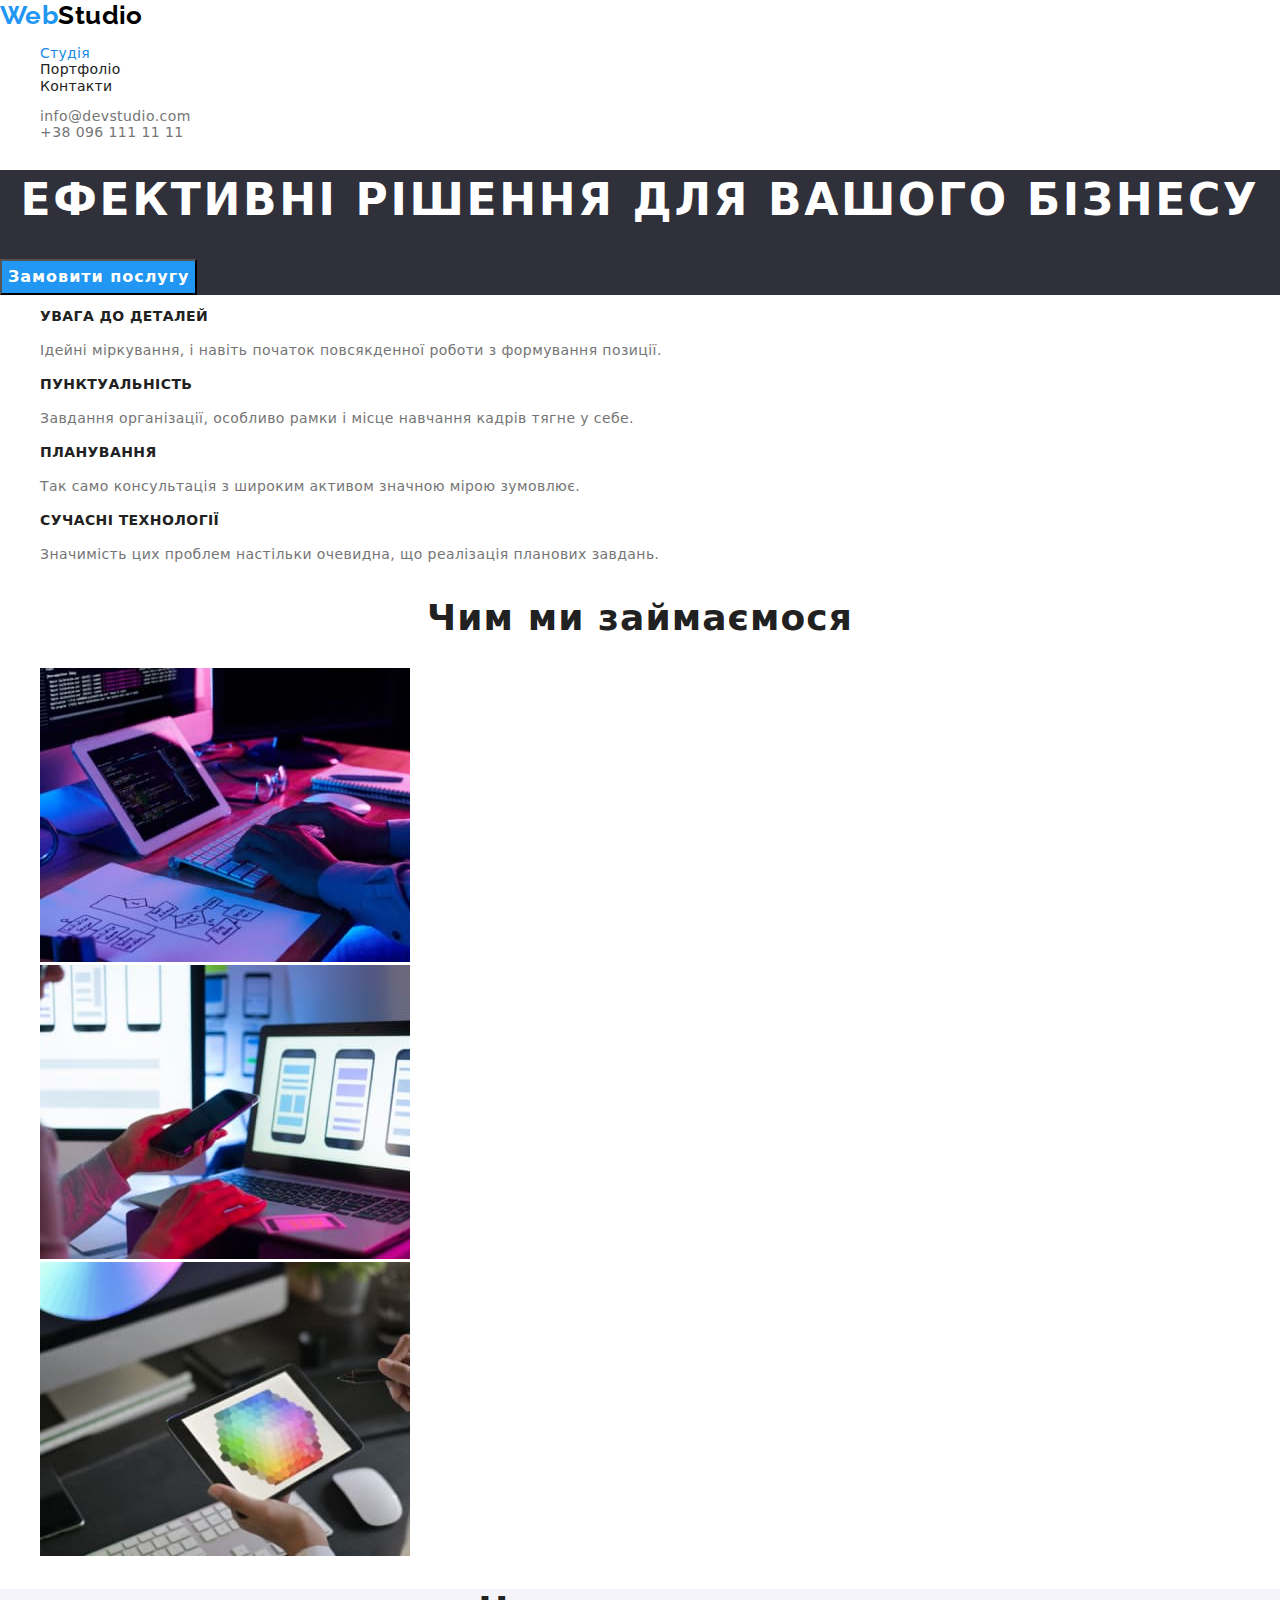
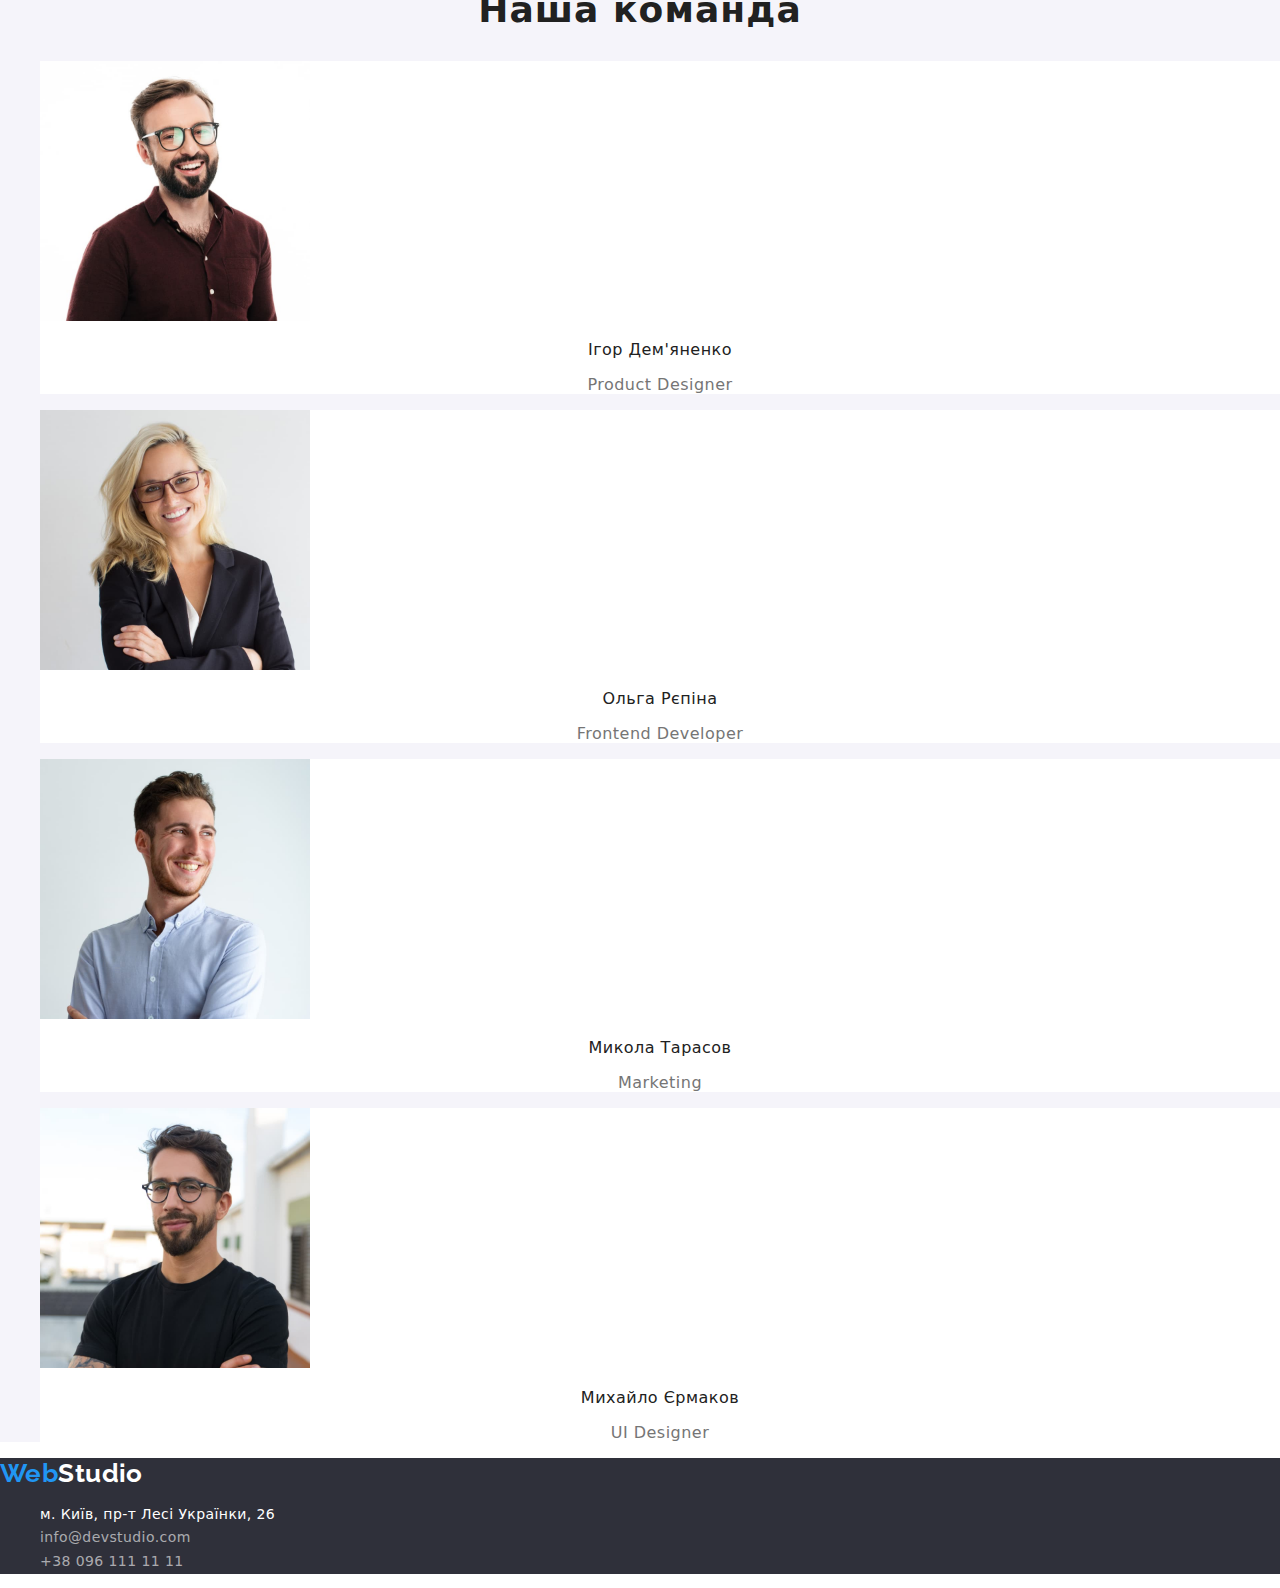
==== index.html @ 7924ca27 "nice try" ====
<!DOCTYPE html>
<html lang="uk">
<head>
    <meta charset="UTF-8">
    <meta http-equiv="X-UA-Compatible" content="IE=edge">
    <meta name="viewport" content="width=device-width, initial-scale=1.0">
    <link rel="preconnect" href="https://fonts.googleapis.com"> 
<link rel="preconnect" href="https://fonts.gstatic.com" crossorigin> 
<link href="https://fonts.googleapis.com/css2?family=Raleway:wght@700&family=Roboto:wght@400;500;700;900&display=swap" rel="stylesheet">
<link rel="stylesheet" href="./styles/styles.css">
<link rel="stylesheet" href="https://cdnjs.cloudflare.com/ajax/libs/modern-normalize/1.1.0/modern-normalize.min.css">
    <title>Студія</title>
</head>
<body>
    <header class="header">
        <a href="#" class="studio"><span class="web">Web</span>Studio</a>
        <nav>
            <ul class="site-nav list">
                <li><a href="./index.html" class="link current">Студія</a></li>
                <li><a href="./portfolio.html" class="link">Портфоліо</a></li>
                <li><a href="" class="link">Контакти</a></li>
              </ul>
        </nav>
    <ul class="contacts">
        <li class="contact"><a class="contact" href="mailto:info@devstudio.com">info@devstudio.com</a></li>
        <li class="contact"><a class="contact" href="tel:+380961111111">+38 096 111 11 11</a></li>
    </ul>
    </header>
    <main>
        <!--MainIdea-->
        <section class="main_section">
            <h1 class="main">Ефективні рішення для вашого бізнесу</h1>
        <button type="button" class="main_button">Замовити послугу</button>
        </section>
        <!--AboutUs-->
        <section>
            <h2 class="visually-hidden">Особливості WebStudio</h2>
            <ul class="peculiarities-block">
            <li><h3 class="list-item-name">УВАГА ДО ДЕТАЛЕЙ</h3><p class="list-item-description">Ідейні міркування, і навіть початок повсякденної роботи з формування позиції.</p>
        </li>
           
            <li><h3 class="list-item-name">ПУНКТУАЛЬНІСТЬ</h3><p class="list-item-description">Завдання організації, особливо рамки і місце навчання кадрів тягне у себе.</p></li>
            
       
            <li><h3 class="list-item-name">ПЛАНУВАННЯ</h3><p class="list-item-description">Так само консультація з широким активом значною мірою зумовлює.</p></li>
            
        
            <li><h3 class="list-item-name">СУЧАСНІ ТЕХНОЛОГІЇ</h3><p class="list-item-description">Значимість цих проблем настільки очевидна, що реалізація планових завдань.</p></li>
           
        </ul>
            
        </section>
        <!--WhatWeDo-->
        <section class="wwd">
            <h2 class="wwd-h2">Чим ми займаємося</h2>
            <ul class="wwd-ul">
                <li class="wwd-li1"><img src="images/box1.jpg" alt="picture1" width="370" height="294"></li>
                <li class="wwd-li2"><img src="images/box2.jpg" alt="picture2" width="370" height="294"></li>
                <li class="wwd-li3"><img src="images/box3.jpg" alt="picture3" width="370" height="294"></li>
            </ul>
        </section>
        <!--OurTeam-->
        <section class="team-color">
        <h2 class="team">Наша команда</h2>
        <ul class="team-list">
            <li class="member1"><img src="images/ihor.jpg" alt="Ighor_Demianenko" width="270" height="260"> <h3 class="name">Ігор Дем'яненко</h3> <p class="job-title">Product Designer</p></li>
            <li class="member2"><img src="images/olya.jpg" alt="Olga_Repina" width="270" height="260"> <h3 class="name">Ольга Рєпіна</h3> <p class="job-title">Frontend Developer</p></li>
            <li class="member3"><img src="images/kolya.jpg" alt="Mykola_Tarasov" width="270" height="260"> <h3 class="name">Микола Тарасов</h3> <p class="job-title">Marketing</p></li>
            <li class="member4"><img src="images/miha.jpg" alt="Mykhailo_Yermakov" width="270" height="260"> <h3 class="name">Михайло Єрмаков</h3> <p class="job-title">UI Designer</p></li>
        </ul>
        </section>
    </main>
    <!--Basement-->
    <footer class="footer">
        <a href="#" class="studio_bot"><span class="web">Web</span>Studio</a>
        <address>
         <ul class="foot-contacts">
            <li class="address"><a class="address" href="https://goo.gl/maps/YetoZ5Styc7Grwgf9" target="_blank" rel="nofolow noopener noreferrer">м. Київ, пр-т Лесі Українки, 26</a></li>
            <li class="contact-f"><a class="contact-f" href="mailto:info@devstudio.com">info@devstudio.com</a></li>
            <li class="contact-f"><a class="contact-f" href="tel:+380961111111">+38 096 111 11 11</a></li> 
         </ul> 
        </address>
 </footer>
</body>
</html>
---- styles/styles.css ----
:root {
--primary-text-color: #212121;
--secondary-text-color: #FFFFFF;
--tetriary-text-color: #000000;
--primary-description-color: #757575;
--secondary-description-color: rgba(255, 255, 255, 0.6);
--primary-change-color: #2196F3;
--button-color: #188CE8;
--main-background-color: #2F303A;
--random-background-color: #F5F4FA;
}






body { font-family: 'Roboto', sans-serif;
    color: var(--primary-text-color);
    background-color: #FFFFFF;
    font-size: 14px;
    letter-spacing: 0.03em;
    
} 
.web {
color: var(--primary-change-color);

}
.studio {
    color: var(--tetriary-text-color);
    font-family: 'Raleway', sans-serif;
    font-size: 26px;
    line-height: 1.19;
    text-decoration: none;
    font-weight: bold;
}
.studio_bot {
    color: var(--secondary-text-color);
    font-family: 'Raleway', sans-serif;
    font-size: 26px;
    line-height: 1.19;
    text-decoration: none;
    font-weight: bold;
}
.main_section {
    background-color: var(--main-background-color);
}
.main {
    color: var(--secondary-text-color);
    font-size: 44px;
    line-height: 1.36;
    letter-spacing: 0.06em;
    font-weight: 900;
    text-transform: uppercase;
    text-align: center;
   


}
.main_button {
    color: var(--secondary-text-color);
    background-color:var(--primary-change-color);
    cursor: pointer;
    font-family: inherit;
    font-size: 16px;
    font-weight: 700;
    line-height: 1.88;
    letter-spacing: 0.06em;
    align-items: center;
    text-align: center;
    
}
.main_button:hover {
    color: var(--secondary-text-color);
    background-color: var(--button-color);
}
.main_button:focus {
    color: var(--secondary-text-color);
    background-color: var(--button-color);
}

.site-nav {
    text-decoration: none;
    list-style-type: none;

}
.contacts {
    list-style-type: none;
}
.link {
    list-style-type: none;
    color: var(--primary-text-color);
    text-decoration: none;
    font-size: 14px;
    font-weight: 500;
    letter-spacing: 0.02em;
    line-height: 1.17;
    

}
.link:hover {
    color: var(--primary-change-color);
}
.link:focus {
    color: var(--primary-change-color);
}
.link:current {
    color: var(--primary-change-color);
}
.contact {
    list-style-type: none;
    text-decoration: none;
    color: var(--primary-description-color);
}
.contact:hover {
    color: var(--primary-change-color);
}

.peculiarities-block {
    text-decoration: none;
    list-style-type: none;
}
.list-item-name {
    
    font-size: 14px;
    font-weight: 700;
    color: var(--primary-text-color);
    letter-spacing: 0.03em;
    line-height: 1.14;
}
.list-item-description {
    font-size: 14px;
    color: var(--primary-description-color);
    line-height: 1.71;
    letter-spacing: 0.03em;

}
.wwd {
    background-color: var(--secondary-text-color);
   
}
.wwd-h2 {
font-weight: 700;
font-size: 36px;
line-height: 1.16;
text-align: center;
letter-spacing: 0.03em;
color: var(--primary-text-color);
}
.wwd-ul {
    text-decoration: none;
    list-style-type: none;

}
.team {
font-weight: 700;
font-size: 36px;
line-height: 1.16;
text-align: center;
letter-spacing: 0.03em;
color: var(--primary-text-color);
}
.team-color {
    background-color: var(--random-background-color);
}
.team-list {
    list-style-type: none;

}
.name {
font-weight: 500;
font-size: 16px;
line-height: 1.19;
text-align: center;
letter-spacing: 0.03em;
color: var(--primary-text-color);
}
.job-title {
font-size: 16px;
line-height: 1.19;
text-align: center;
letter-spacing: 0.03em;
color: var(--primary-description-color);
}
.member1 {
    background-color: var(--secondary-text-color);
}
.member2 {
    background-color: var(--secondary-text-color);
}
.member3 {
    background-color: var(--secondary-text-color);
}
.member4 {
    background-color: var(--secondary-text-color);
}
.footer {
    background-color: var(--main-background-color);
}
.foot-contacts {
    text-decoration: none;
    list-style-type: none;
    font-style: normal;
}
.address {
font-size: 14px;
line-height: 1.71;
letter-spacing: 0.03em;
color: var(--secondary-text-color);
text-decoration: none;
}
.contact-f {
    list-style-type: none;
    text-decoration: none;
    font-weight: 400;
    font-size: 14px;
    line-height: 1.71;
    letter-spacing: 0.03em;
    color: var(--secondary-description-color);
}

/* Portofolio html */

.portfolio-button {
  font-family: 'Roboto';
  color: var(--primary-text-color);
  background-color: var(--random-background-color);
  font-weight: 500;
  font-size: 16px;
  line-height: 1.62;
  cursor: pointer;
  
}
.portfolio-button:hover,
.portfolio-button:focus {
  color: var(--secondary-text-color);
  background-color: var(--primary-change-color);
}
.button_list {
    list-style-type: none;
   
}
.picture_list {
    list-style-type: none;
}
.picture_item {
    background-color: var(--secondary-text-color);
}
.job {
  color:var(--primary-text-color);
  font-weight: 700;
  font-size: 18px;
  line-height: 2;
  letter-spacing: 0.06em;
}
.type {
  color: var(--primary-description-color);
  font-size: 16px;
  line-height: 1.87;
  letter-spacing: 0.03em;
}
.site-nav .link:hover,
.site-nav .link:focus,
.site-nav .link.current {
  color: var(--button-color);
}
.address:hover,
.address:focus {
    color: var(--button-color);
}
.contact-f:hover,
.contact-f:focus {
    color: var(--button-color);
}

.visually-hidden {
    position: absolute;
    width: 1px;
    height: 1px;
    margin: -1px;
    border: 0;
    padding: 0;
    white-space: nowrap;
    clip-path: inset(100%);
    clip: rect(0 0 0 0);
    overflow: hidden;
}
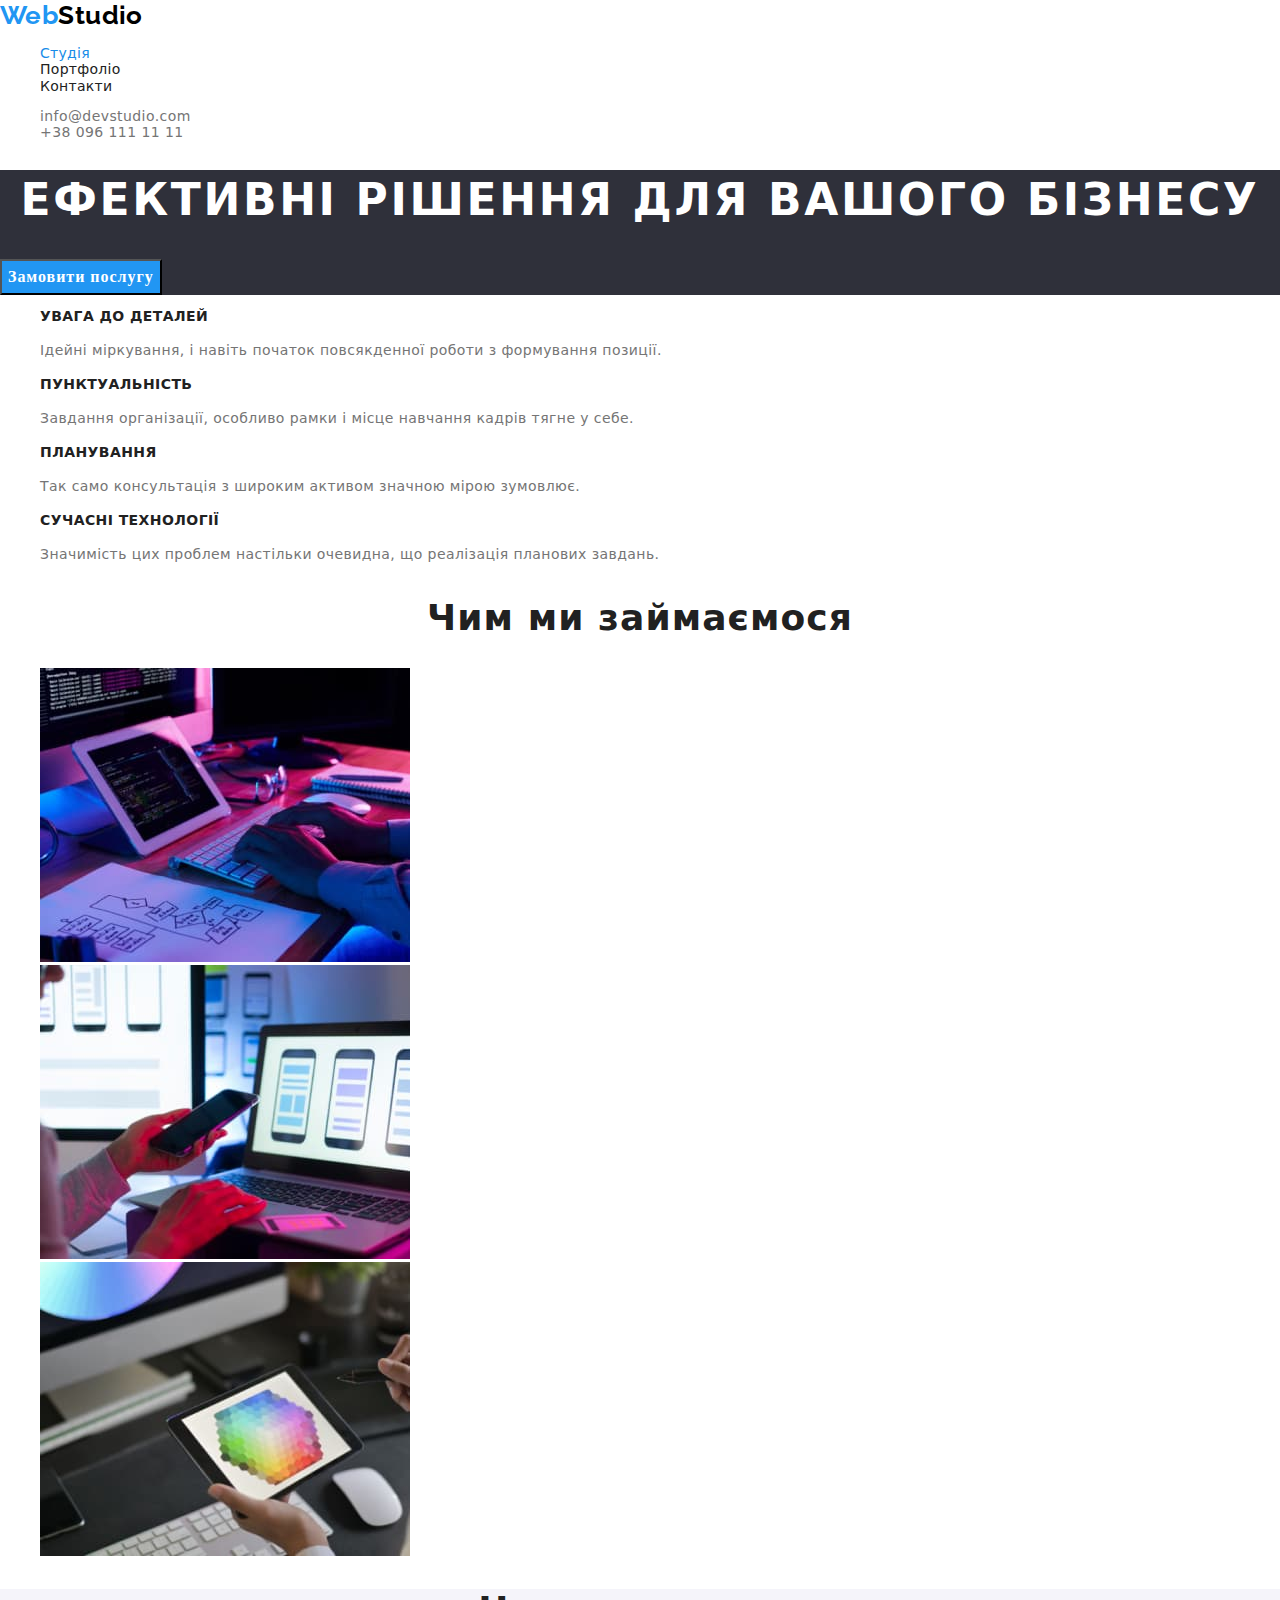
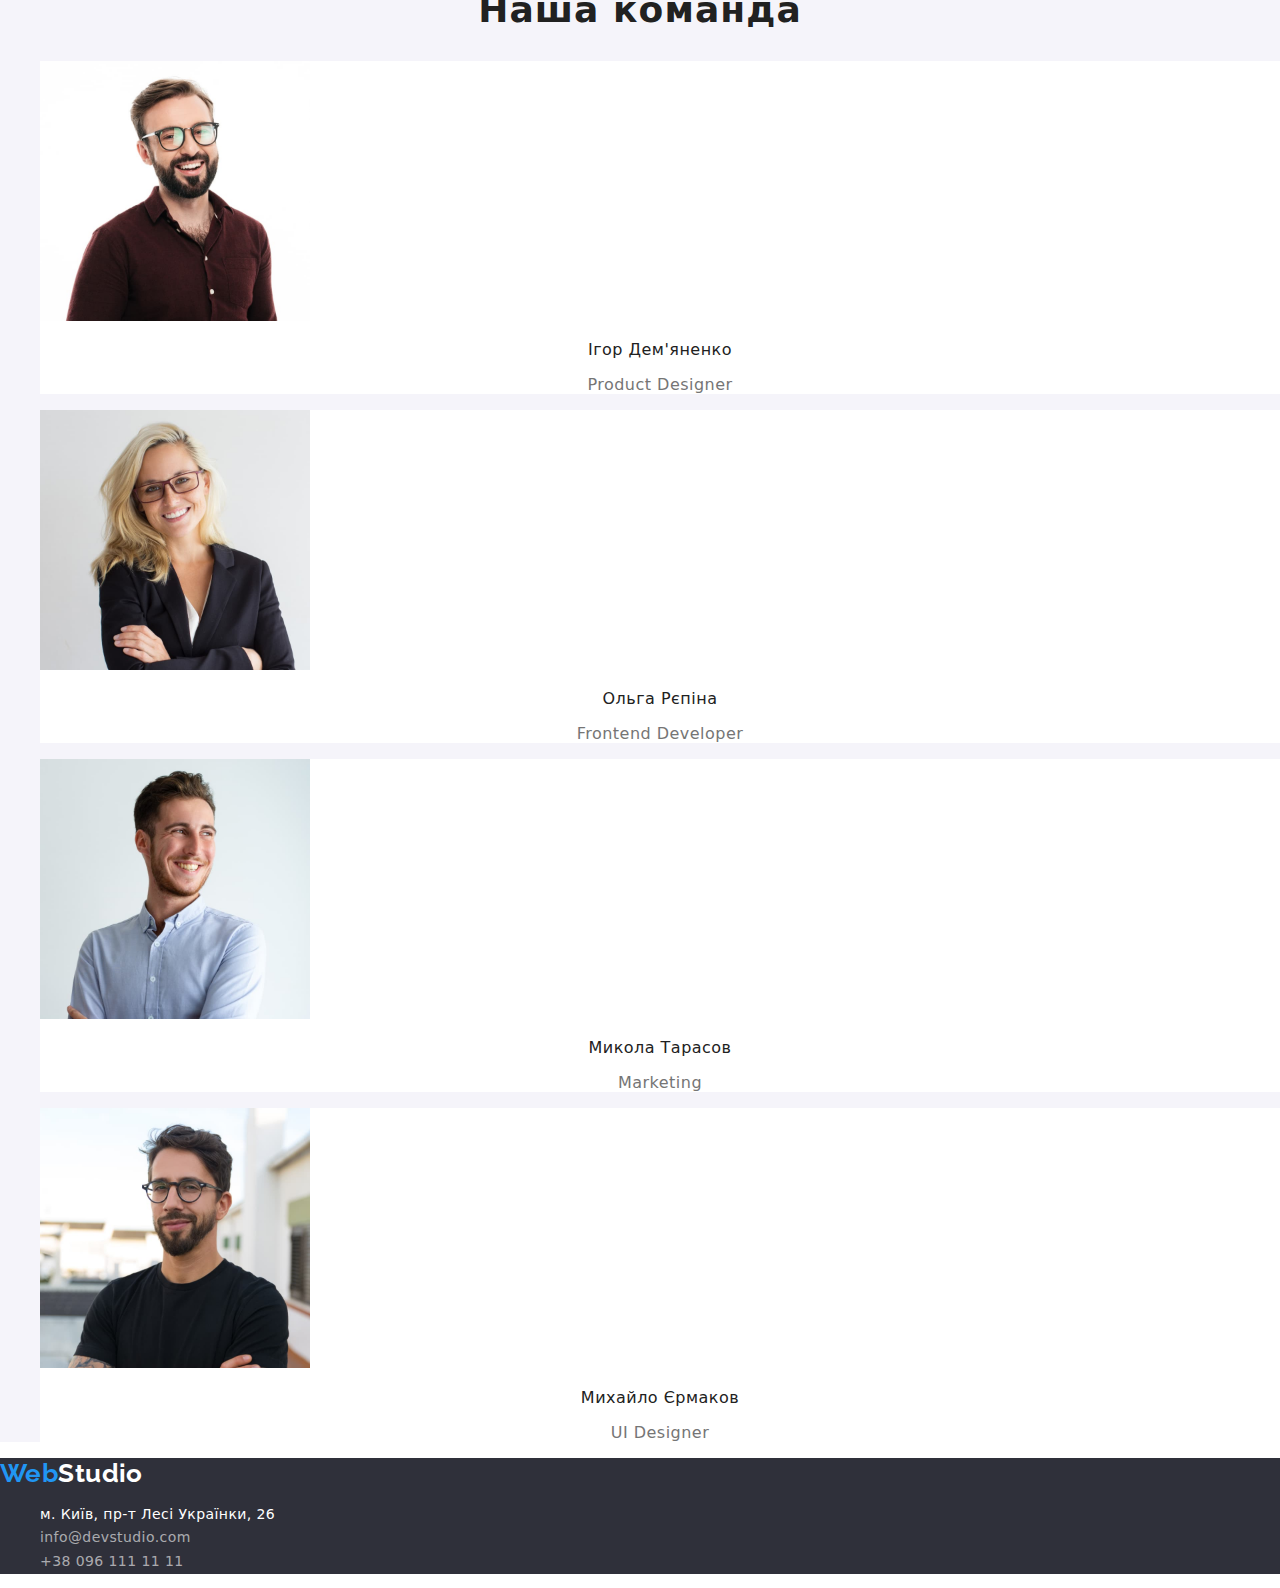
==== commit 9682235d: "fixed" ====
--- a/index.html
+++ b/index.html
@@ -27,7 +27,7 @@
     </ul>
     </header>
     <main>
-        <!--MainIdea-->
+        <!--Main_Idea-->
         <section class="main_section">
             <h1 class="main">Ефективні рішення для вашого бізнесу</h1>
         <button type="button" class="main_button">Замовити послугу</button>
--- a/styles/styles.css
+++ b/styles/styles.css
@@ -61,7 +61,7 @@
     color: var(--secondary-text-color);
     background-color:var(--primary-change-color);
     cursor: pointer;
-    font-family: inherit;
+    font-family: 'inherit';
     font-size: 16px;
     font-weight: 700;
     line-height: 1.88;
@@ -108,7 +108,7 @@
     color: var(--primary-change-color);
 }
 .contact {
-    list-style-type: none;
+    font-weight: 500;
     text-decoration: none;
     color: var(--primary-description-color);
 }
@@ -210,9 +210,7 @@
 text-decoration: none;
 }
 .contact-f {
-    list-style-type: none;
-    text-decoration: none;
-    font-weight: 400;
+    text-decoration: none;
     font-size: 14px;
     line-height: 1.71;
     letter-spacing: 0.03em;
@@ -222,7 +220,7 @@
 /* Portofolio html */
 
 .portfolio-button {
-  font-family: 'Roboto';
+  font-family: 'inherit';
   color: var(--primary-text-color);
   background-color: var(--random-background-color);
   font-weight: 500;
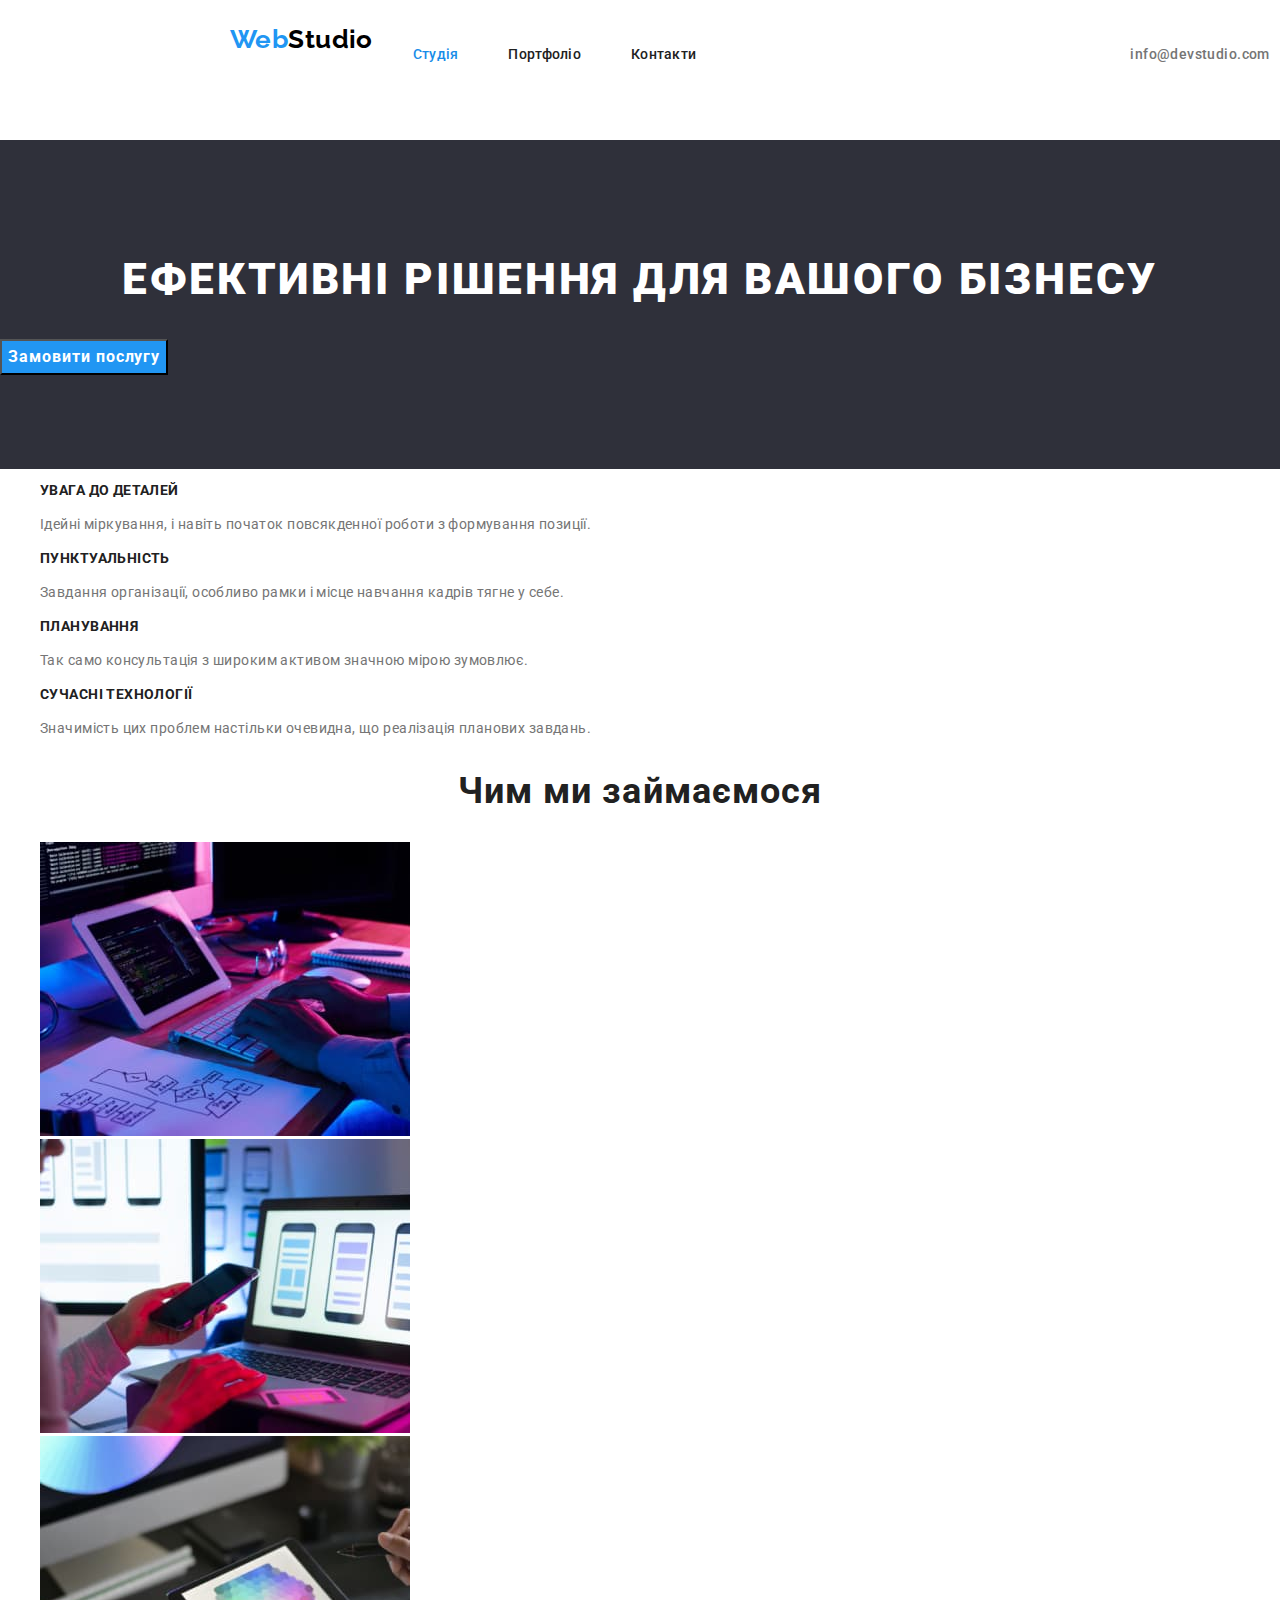
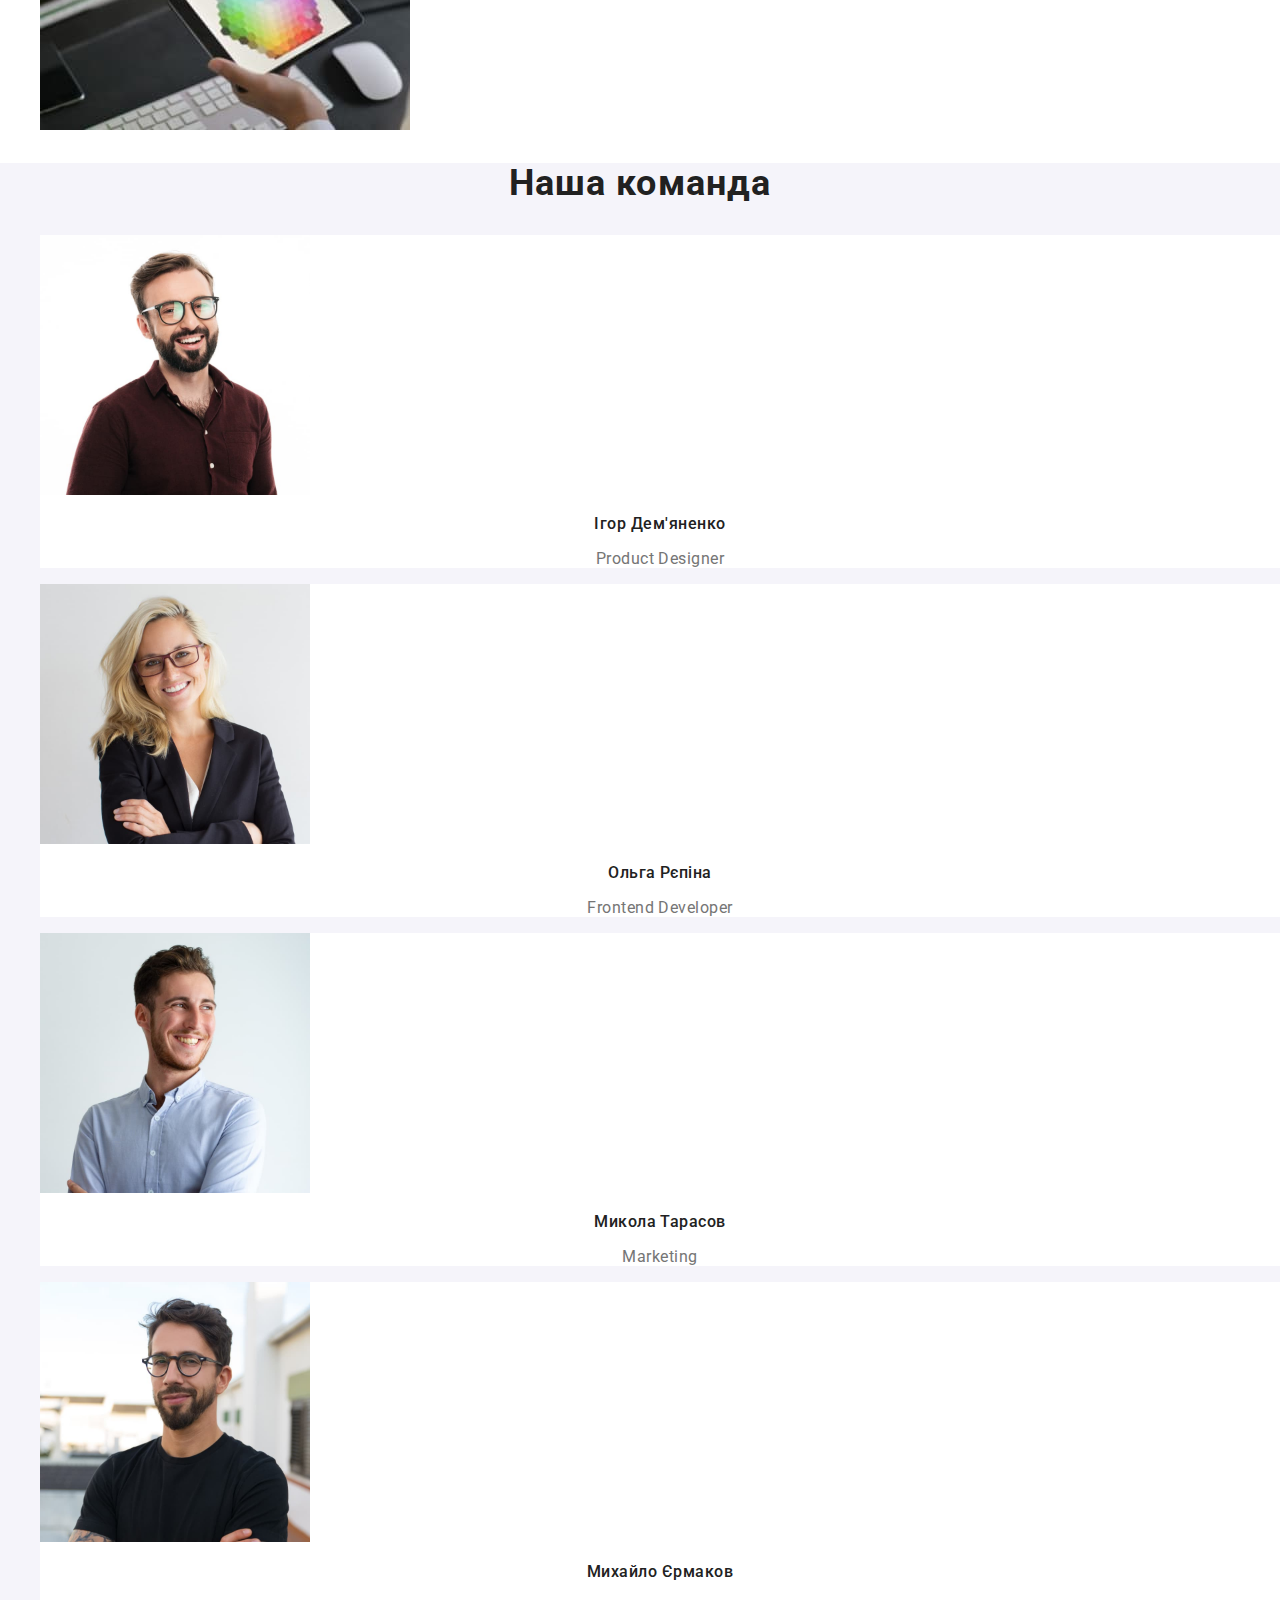
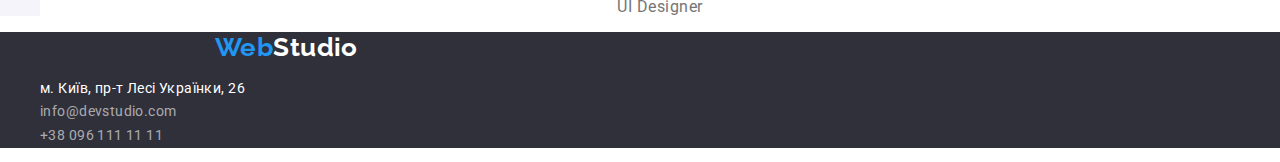
==== commit d3ffa4cd: "Done" ====
--- a/index.html
+++ b/index.html
@@ -6,15 +6,16 @@
     <meta name="viewport" content="width=device-width, initial-scale=1.0">
     <link rel="preconnect" href="https://fonts.googleapis.com"> 
 <link rel="preconnect" href="https://fonts.gstatic.com" crossorigin> 
+<link rel="stylesheet" href="https://cdnjs.cloudflare.com/ajax/libs/modern-normalize/1.1.0/modern-normalize.min.css">
 <link href="https://fonts.googleapis.com/css2?family=Raleway:wght@700&family=Roboto:wght@400;500;700;900&display=swap" rel="stylesheet">
 <link rel="stylesheet" href="./styles/styles.css">
-<link rel="stylesheet" href="https://cdnjs.cloudflare.com/ajax/libs/modern-normalize/1.1.0/modern-normalize.min.css">
     <title>Студія</title>
 </head>
 <body>
+<div class="div_header">
     <header class="header">
         <a href="#" class="studio"><span class="web">Web</span>Studio</a>
-        <nav>
+        <nav class="nav_header">
             <ul class="site-nav list">
                 <li><a href="./index.html" class="link current">Студія</a></li>
                 <li><a href="./portfolio.html" class="link">Портфоліо</a></li>
@@ -26,6 +27,7 @@
         <li class="contact"><a class="contact" href="tel:+380961111111">+38 096 111 11 11</a></li>
     </ul>
     </header>
+</div>
     <main>
         <!--Main_Idea-->
         <section class="main_section">
--- a/styles/styles.css
+++ b/styles/styles.css
@@ -13,7 +13,20 @@
 
 
 
-
+.header {
+    display: flex;
+}
+
+.div_header {
+    width: 1200px;
+    padding-left: 15px;
+    padding-right: 15px;
+    display: flex;
+}
+
+.nav_header {
+    display: flex;
+}
 
 body { font-family: 'Roboto', sans-serif;
     color: var(--primary-text-color);
@@ -22,8 +35,12 @@
     letter-spacing: 0.03em;
     
 } 
+
 .web {
 color: var(--primary-change-color);
+    margin-top: 24px;
+    margin-bottom: 25px;
+    margin-left: 215px;
 
 }
 .studio {
@@ -33,6 +50,8 @@
     line-height: 1.19;
     text-decoration: none;
     font-weight: bold;
+    margin-top: 24px;
+    margin-bottom: 25px;
 }
 .studio_bot {
     color: var(--secondary-text-color);
@@ -44,6 +63,9 @@
 }
 .main_section {
     background-color: var(--main-background-color);
+    display: block;
+    padding-top: 80px;
+    padding-bottom: 94px;
 }
 .main {
     color: var(--secondary-text-color);
@@ -61,7 +83,7 @@
     color: var(--secondary-text-color);
     background-color:var(--primary-change-color);
     cursor: pointer;
-    font-family: 'inherit';
+    font-family: inherit;
     font-size: 16px;
     font-weight: 700;
     line-height: 1.88;
@@ -71,21 +93,33 @@
     
 }
 .main_button:hover {
-    color: var(--secondary-text-color);
+
     background-color: var(--button-color);
 }
 .main_button:focus {
-    color: var(--secondary-text-color);
+
     background-color: var(--button-color);
 }
 
+.contact:hover {
+    color: var(--primary-change-color);
+}
+.contact:focus {
+    color: var(--primary-change-color);
+}
 .site-nav {
     text-decoration: none;
     list-style-type: none;
+    display: flex;
 
 }
 .contacts {
     list-style-type: none;
+    display: flex;
+    margin-left: 344px;
+    
+    
+    
 }
 .link {
     list-style-type: none;
@@ -95,7 +129,11 @@
     font-weight: 500;
     letter-spacing: 0.02em;
     line-height: 1.17;
-    
+    padding-top: 32px;
+    padding-bottom: 32px;
+    margin-right: 50px;
+    display: block;
+
 
 }
 .link:hover {
@@ -111,6 +149,10 @@
     font-weight: 500;
     text-decoration: none;
     color: var(--primary-description-color);
+    padding-top: 32px;
+    padding-bottom: 32px;
+    padding-right: 50px;
+    
 }
 .contact:hover {
     color: var(--primary-change-color);
@@ -220,7 +262,7 @@
 /* Portofolio html */
 
 .portfolio-button {
-  font-family: 'inherit';
+  font-family: inherit;
   color: var(--primary-text-color);
   background-color: var(--random-background-color);
   font-weight: 500;
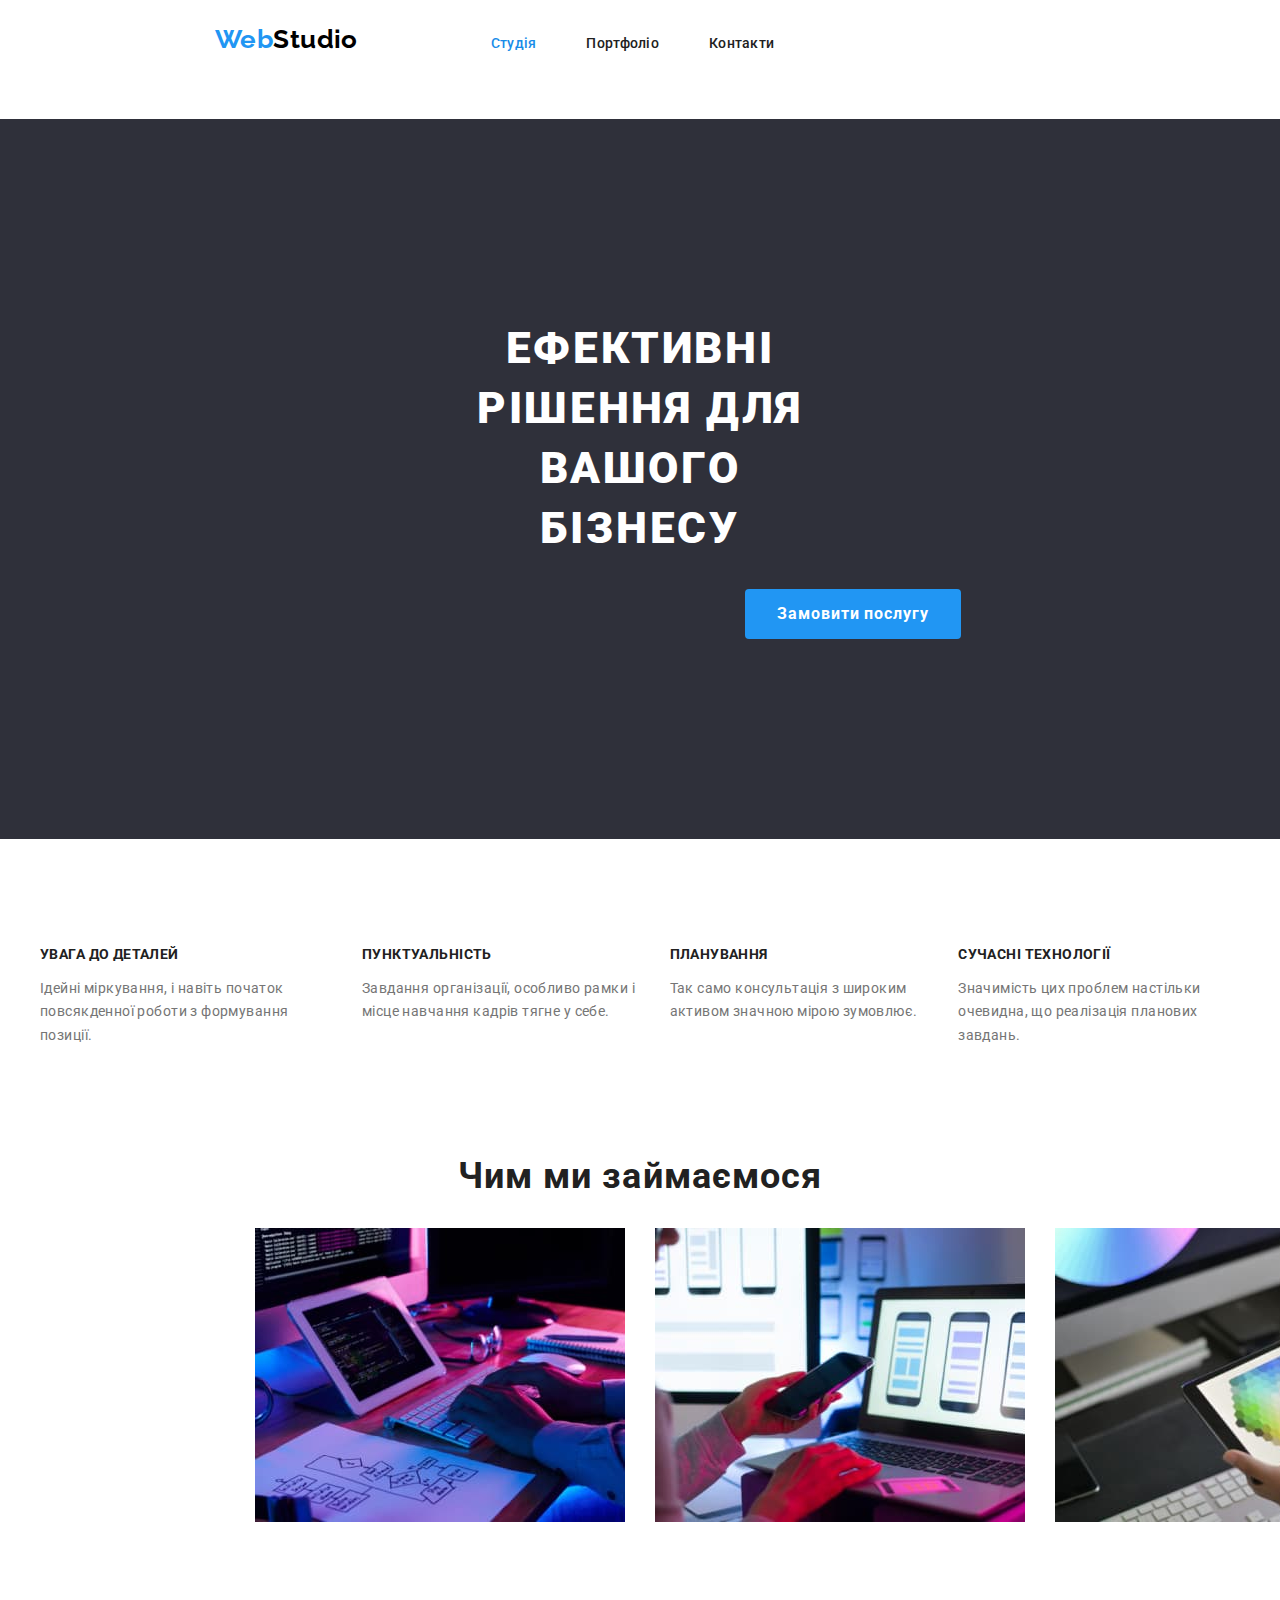
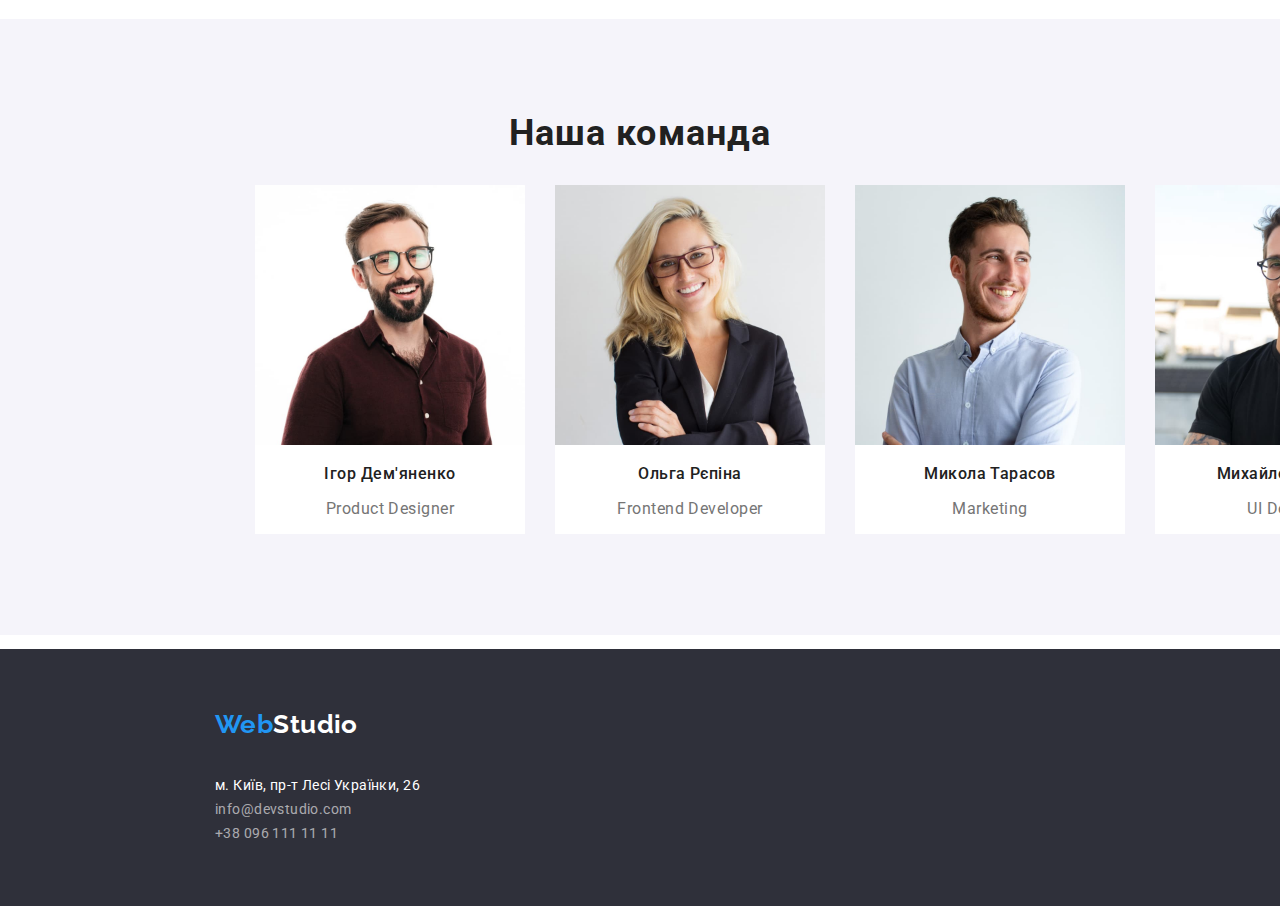
==== commit 80ec72e1: "hw3" ====
--- a/index.html
+++ b/index.html
@@ -32,22 +32,22 @@
         <!--Main_Idea-->
         <section class="main_section">
             <h1 class="main">Ефективні рішення для вашого бізнесу</h1>
-        <button type="button" class="main_button">Замовити послугу</button>
+        <button style="width:216px;height:50px" type="button" class="main_button">Замовити послугу</button>
         </section>
         <!--AboutUs-->
         <section>
             <h2 class="visually-hidden">Особливості WebStudio</h2>
             <ul class="peculiarities-block">
-            <li><h3 class="list-item-name">УВАГА ДО ДЕТАЛЕЙ</h3><p class="list-item-description">Ідейні міркування, і навіть початок повсякденної роботи з формування позиції.</p>
+            <li class="list_item_main"><h3 class="list-item-name">УВАГА ДО ДЕТАЛЕЙ</h3><p class="list-item-description">Ідейні міркування, і навіть початок повсякденної роботи з формування позиції.</p>
         </li>
            
-            <li><h3 class="list-item-name">ПУНКТУАЛЬНІСТЬ</h3><p class="list-item-description">Завдання організації, особливо рамки і місце навчання кадрів тягне у себе.</p></li>
+            <li class="list_item_main"><h3 class="list-item-name">ПУНКТУАЛЬНІСТЬ</h3><p class="list-item-description">Завдання організації, особливо рамки і місце навчання кадрів тягне у себе.</p></li>
             
        
-            <li><h3 class="list-item-name">ПЛАНУВАННЯ</h3><p class="list-item-description">Так само консультація з широким активом значною мірою зумовлює.</p></li>
+            <li class="list_item_main"><h3 class="list-item-name">ПЛАНУВАННЯ</h3><p class="list-item-description">Так само консультація з широким активом значною мірою зумовлює.</p></li>
             
         
-            <li><h3 class="list-item-name">СУЧАСНІ ТЕХНОЛОГІЇ</h3><p class="list-item-description">Значимість цих проблем настільки очевидна, що реалізація планових завдань.</p></li>
+            <li class="list_item_main"><h3 class="list-item-name">СУЧАСНІ ТЕХНОЛОГІЇ</h3><p class="list-item-description">Значимість цих проблем настільки очевидна, що реалізація планових завдань.</p></li>
            
         </ul>
             
--- a/styles/styles.css
+++ b/styles/styles.css
@@ -15,12 +15,11 @@
 
 .header {
     display: flex;
+    
 }
 
 .div_header {
-    width: 1200px;
-    padding-left: 15px;
-    padding-right: 15px;
+
     display: flex;
 }
 
@@ -51,7 +50,8 @@
     text-decoration: none;
     font-weight: bold;
     margin-top: 24px;
-    margin-bottom: 25px;
+    margin-bottom: 0px;
+    margin-right: 93px;
 }
 .studio_bot {
     color: var(--secondary-text-color);
@@ -64,8 +64,8 @@
 .main_section {
     background-color: var(--main-background-color);
     display: block;
-    padding-top: 80px;
-    padding-bottom: 94px;
+    margin-top: 0px;
+   
 }
 .main {
     color: var(--secondary-text-color);
@@ -75,8 +75,8 @@
     font-weight: 900;
     text-transform: uppercase;
     text-align: center;
-   
-
+    padding: 200px 452px 30px 452px;
+    margin: 0px;
 
 }
 .main_button {
@@ -90,6 +90,10 @@
     letter-spacing: 0.06em;
     align-items: center;
     text-align: center;
+    margin-left: 745px;
+    border-color: transparent;
+    border-radius: 4px;
+    margin-bottom: 200px;
     
 }
 .main_button:hover {
@@ -115,8 +119,13 @@
 }
 .contacts {
     list-style-type: none;
-    display: flex;
-    margin-left: 344px;
+ display: flex;
+ margin-left: 344px;
+ margin-right: 215px;
+ padding-top: 21px;
+ padding-bottom: 22px;
+ 
+    
     
     
     
@@ -129,8 +138,8 @@
     font-weight: 500;
     letter-spacing: 0.02em;
     line-height: 1.17;
-    padding-top: 32px;
-    padding-bottom: 32px;
+    padding-top: 21px;
+    padding-bottom: 22px;
     margin-right: 50px;
     display: block;
 
@@ -149,9 +158,8 @@
     font-weight: 500;
     text-decoration: none;
     color: var(--primary-description-color);
-    padding-top: 32px;
-    padding-bottom: 32px;
-    padding-right: 50px;
+    margin-left: 50px;
+    
     
 }
 .contact:hover {
@@ -161,6 +169,12 @@
 .peculiarities-block {
     text-decoration: none;
     list-style-type: none;
+    display: flex;
+    margin-top: 94px;
+}
+
+.list_item_main {
+    margin-right: 30px;
 }
 .list-item-name {
     
@@ -169,6 +183,7 @@
     color: var(--primary-text-color);
     letter-spacing: 0.03em;
     line-height: 1.14;
+    
 }
 .list-item-description {
     font-size: 14px;
@@ -179,7 +194,9 @@
 }
 .wwd {
     background-color: var(--secondary-text-color);
-   
+    margin-top: 94px;
+    
+
 }
 .wwd-h2 {
 font-weight: 700;
@@ -192,7 +209,15 @@
 .wwd-ul {
     text-decoration: none;
     list-style-type: none;
-
+    display: flex;
+    margin-left: 215px;
+
+}
+.wwd-li1 {
+    margin-right: 30px;
+}
+.wwd-li2 {
+    margin-right: 30px;
 }
 .team {
 font-weight: 700;
@@ -201,13 +226,30 @@
 text-align: center;
 letter-spacing: 0.03em;
 color: var(--primary-text-color);
+padding-top: 94px;
 }
 .team-color {
     background-color: var(--random-background-color);
+    margin-top: 94px;
 }
 .team-list {
     list-style-type: none;
-
+display: flex;
+padding-bottom: 101px;
+}
+
+.member1 {
+    margin-left: 215px;
+    margin-right: 30px;
+    border-bottom: var(--main-background-color);
+}
+.member2 {
+    
+    margin-right: 30px;
+}
+.member3 {
+    
+    margin-right: 30px;
 }
 .name {
 font-weight: 500;
@@ -238,11 +280,13 @@
 }
 .footer {
     background-color: var(--main-background-color);
+    padding-top: 60px;
 }
 .foot-contacts {
     text-decoration: none;
     list-style-type: none;
     font-style: normal;
+    padding: 20px 0px 60px 215px;
 }
 .address {
 font-size: 14px;
@@ -269,6 +313,8 @@
   font-size: 16px;
   line-height: 1.62;
   cursor: pointer;
+  border-color: transparent;
+  border-radius: 4px;
   
 }
 .portfolio-button:hover,
@@ -278,6 +324,7 @@
 }
 .button_list {
     list-style-type: none;
+    display: flex;
    
 }
 .picture_list {
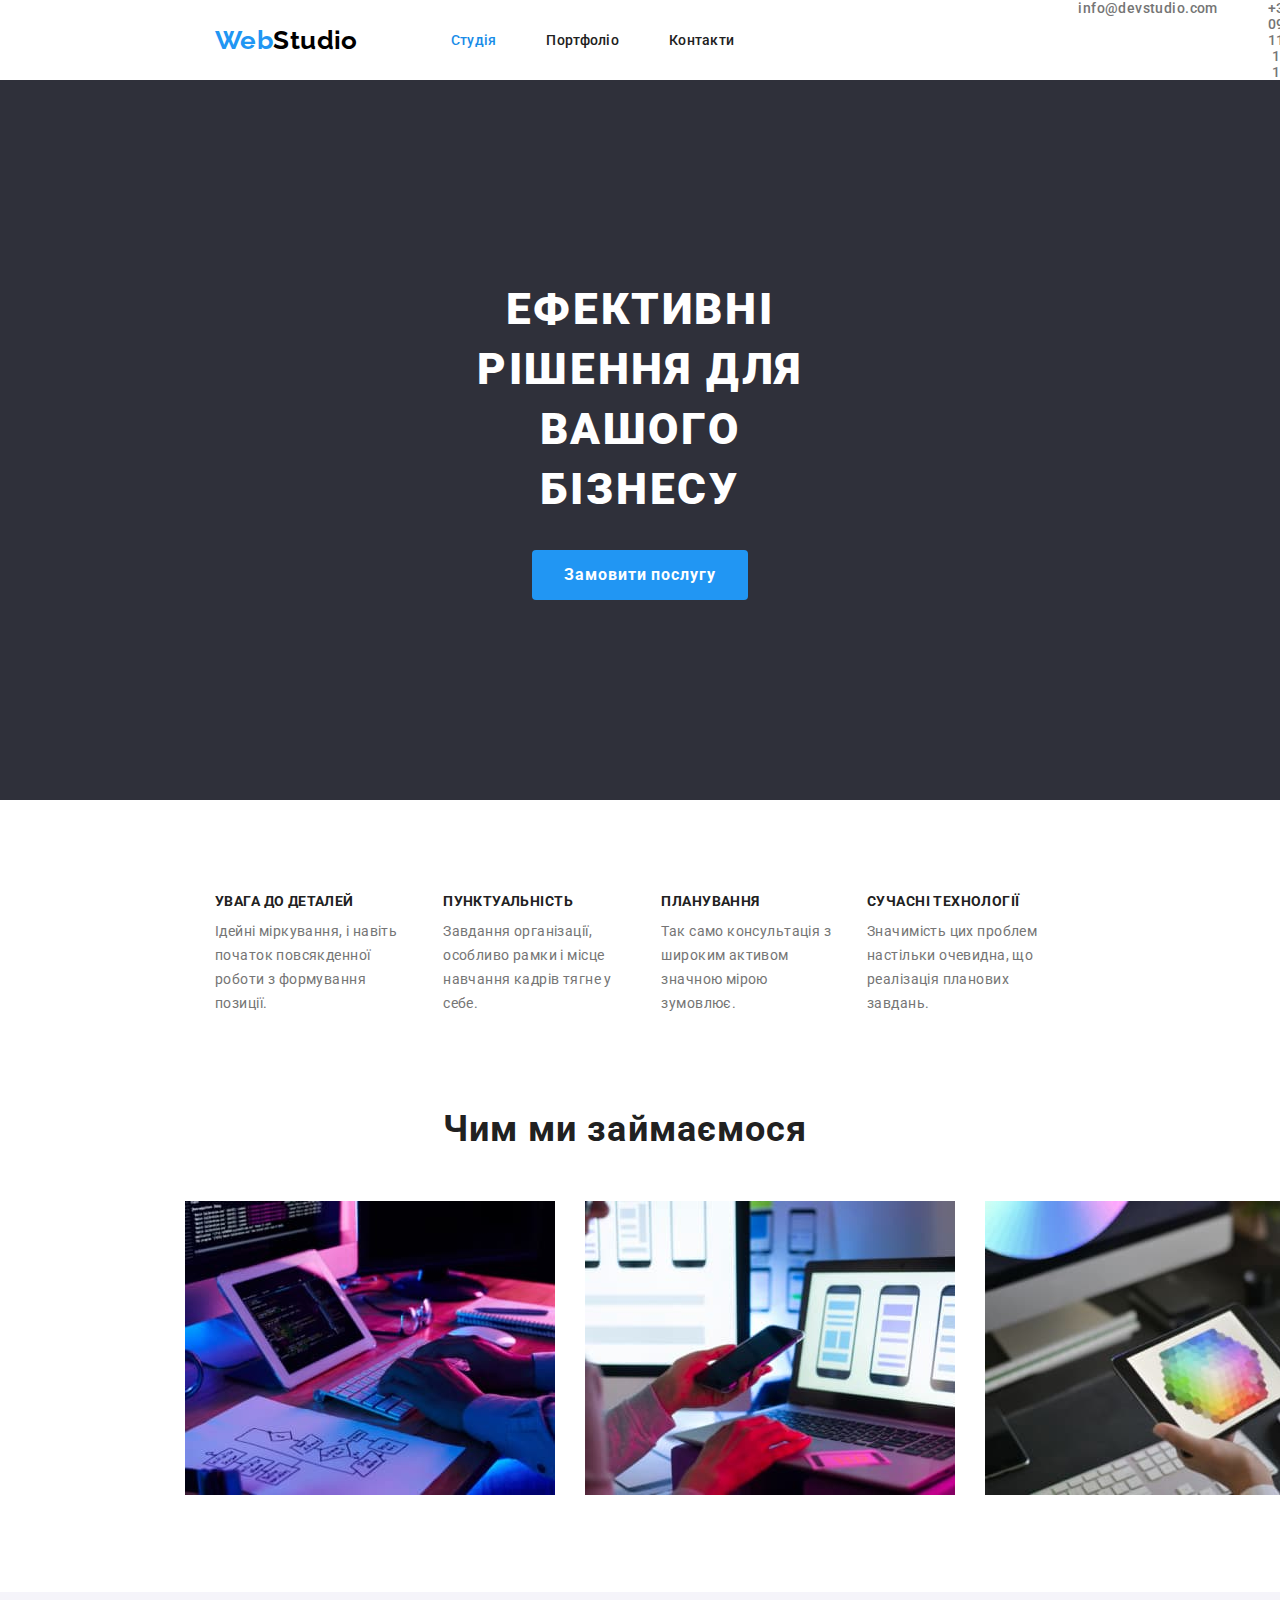
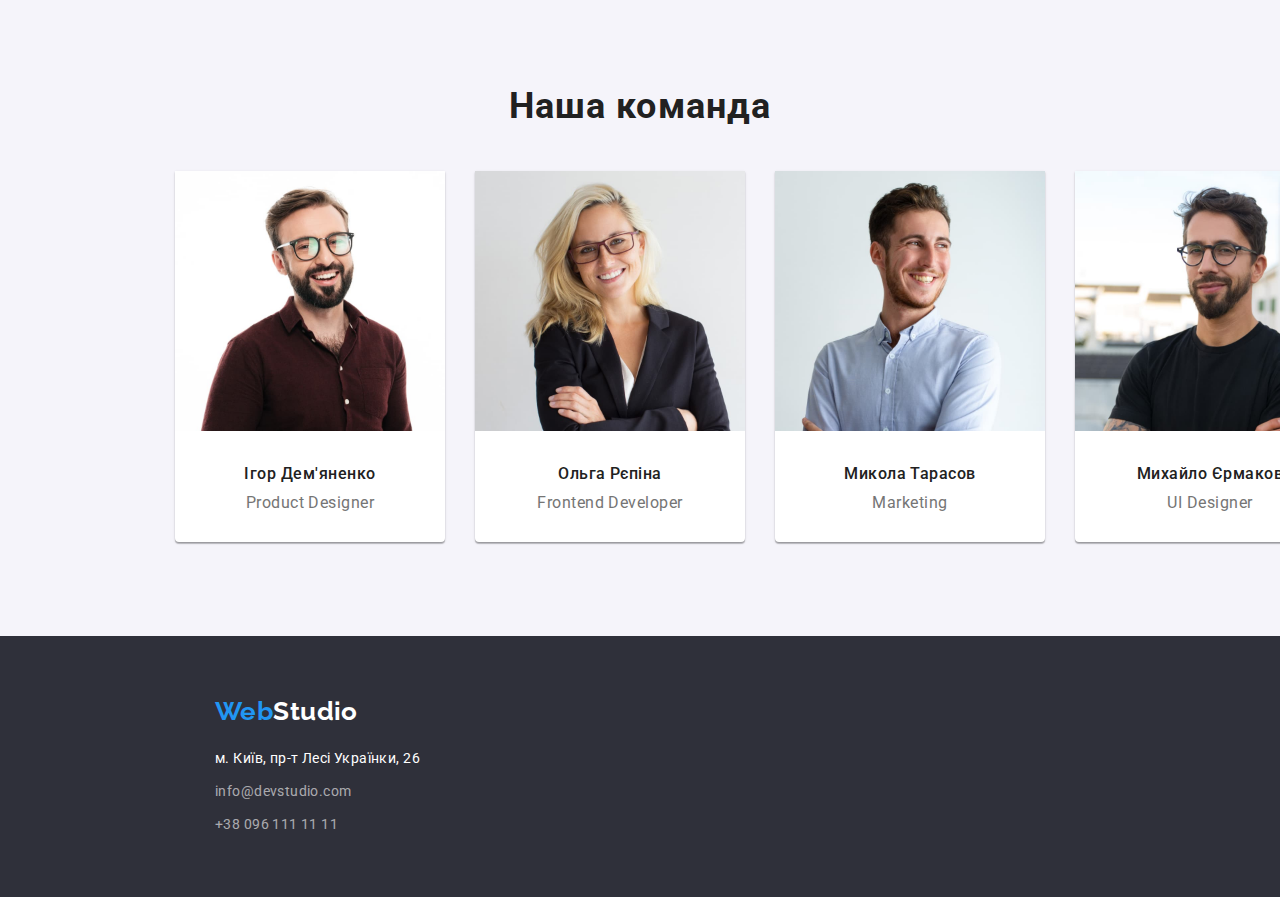
==== commit b7bfaf6f: "comeback" ====
--- a/index.html
+++ b/index.html
@@ -12,28 +12,31 @@
     <title>Студія</title>
 </head>
 <body>
-<div class="div_header">
-    <header class="header">
+    
+        <header class="header">
         <a href="#" class="studio"><span class="web">Web</span>Studio</a>
         <nav class="nav_header">
-            <ul class="site-nav list">
-                <li><a href="./index.html" class="link current">Студія</a></li>
-                <li><a href="./portfolio.html" class="link">Портфоліо</a></li>
-                <li><a href="" class="link">Контакти</a></li>
+            <ul class="site-nav">
+                <li class="nav_item"><a href="./index.html" class="link current">Студія</a></li>
+                <li class="nav_item"><a href="./portfolio.html" class="link">Портфоліо</a></li>
+                <li class="nav_item"><a href="" class="link">Контакти</a></li>
               </ul>
         </nav>
+        <div class="div_contacts">
     <ul class="contacts">
-        <li class="contact"><a class="contact" href="mailto:info@devstudio.com">info@devstudio.com</a></li>
-        <li class="contact"><a class="contact" href="tel:+380961111111">+38 096 111 11 11</a></li>
+        <li class="contact"><a class="contact_link" href="mailto:info@devstudio.com">info@devstudio.com</a></li>
+        <li class="contact"><a class="contact_link" href="tel:+380961111111">+38 096 111 11 11</a></li>
     </ul>
+    </div>
     </header>
-</div>
+    </div>
     <main>
         <!--Main_Idea-->
-        <section class="main_section">
+            <section class="main_section">
             <h1 class="main">Ефективні рішення для вашого бізнесу</h1>
         <button style="width:216px;height:50px" type="button" class="main_button">Замовити послугу</button>
         </section>
+
         <!--AboutUs-->
         <section>
             <h2 class="visually-hidden">Особливості WebStudio</h2>
@@ -49,28 +52,28 @@
         
             <li class="list_item_main"><h3 class="list-item-name">СУЧАСНІ ТЕХНОЛОГІЇ</h3><p class="list-item-description">Значимість цих проблем настільки очевидна, що реалізація планових завдань.</p></li>
            
-        </ul>
-            
+        </ul>  
         </section>
         <!--WhatWeDo-->
-        <section class="wwd">
+            <section class="wwd">
             <h2 class="wwd-h2">Чим ми займаємося</h2>
             <ul class="wwd-ul">
-                <li class="wwd-li1"><img src="images/box1.jpg" alt="picture1" width="370" height="294"></li>
-                <li class="wwd-li2"><img src="images/box2.jpg" alt="picture2" width="370" height="294"></li>
-                <li class="wwd-li3"><img src="images/box3.jpg" alt="picture3" width="370" height="294"></li>
+                <li class="wwd-li"><img src="images/box1.jpg" alt="picture1" width="370" height="294"></li>
+                <li class="wwd-li"><img src="images/box2.jpg" alt="picture2" width="370" height="294"></li>
+                <li class="wwd-li"><img src="images/box3.jpg" alt="picture3" width="370" height="294"></li>
             </ul>
-        </section>
+       </section>
+     </div>
         <!--OurTeam-->
-        <section class="team-color">
-        <h2 class="team">Наша команда</h2>
+            <section class="team-section">
+            <h2 class="team">Наша команда</h2>
         <ul class="team-list">
             <li class="member1"><img src="images/ihor.jpg" alt="Ighor_Demianenko" width="270" height="260"> <h3 class="name">Ігор Дем'яненко</h3> <p class="job-title">Product Designer</p></li>
             <li class="member2"><img src="images/olya.jpg" alt="Olga_Repina" width="270" height="260"> <h3 class="name">Ольга Рєпіна</h3> <p class="job-title">Frontend Developer</p></li>
             <li class="member3"><img src="images/kolya.jpg" alt="Mykola_Tarasov" width="270" height="260"> <h3 class="name">Микола Тарасов</h3> <p class="job-title">Marketing</p></li>
             <li class="member4"><img src="images/miha.jpg" alt="Mykhailo_Yermakov" width="270" height="260"> <h3 class="name">Михайло Єрмаков</h3> <p class="job-title">UI Designer</p></li>
         </ul>
-        </section>
+    </section>
     </main>
     <!--Basement-->
     <footer class="footer">
--- a/styles/styles.css
+++ b/styles/styles.css
@@ -10,36 +10,39 @@
 --random-background-color: #F5F4FA;
 }
 
+h1 , h2 , h3 , h4 , h5 , h6 , p {
+    
+    margin: 0;
+}
 
 
 
 .header {
     display: flex;
-    
-}
-
-.div_header {
-
-    display: flex;
-}
-
-.nav_header {
-    display: flex;
-}
+    text-align: center;
+    align-items: center;
+}
+.header_port {
+    display: flex;
+    text-align: center;
+    align-items: center;
+    border-bottom: 1px solid #ececec;
+}
+
+
 
 body { font-family: 'Roboto', sans-serif;
     color: var(--primary-text-color);
     background-color: #FFFFFF;
     font-size: 14px;
     letter-spacing: 0.03em;
-    
+    margin: 0;
+    padding: 0;
 } 
 
 .web {
 color: var(--primary-change-color);
-    margin-top: 24px;
-    margin-bottom: 25px;
-    margin-left: 215px;
+margin-left: 215px;
 
 }
 .studio {
@@ -49,7 +52,7 @@
     line-height: 1.19;
     text-decoration: none;
     font-weight: bold;
-    margin-top: 24px;
+    
     margin-bottom: 0px;
     margin-right: 93px;
 }
@@ -65,6 +68,7 @@
     background-color: var(--main-background-color);
     display: block;
     margin-top: 0px;
+    text-align: center;
    
 }
 .main {
@@ -77,6 +81,7 @@
     text-align: center;
     padding: 200px 452px 30px 452px;
     margin: 0px;
+    
 
 }
 .main_button {
@@ -88,9 +93,6 @@
     font-weight: 700;
     line-height: 1.88;
     letter-spacing: 0.06em;
-    align-items: center;
-    text-align: center;
-    margin-left: 745px;
     border-color: transparent;
     border-radius: 4px;
     margin-bottom: 200px;
@@ -112,23 +114,42 @@
     color: var(--primary-change-color);
 }
 .site-nav {
-    text-decoration: none;
-    list-style-type: none;
-    display: flex;
-
+    list-style-type: none;
+    display: flex;
+    margin: 0;
+    padding-left: 0;
+    padding-right: 0;
+    
+}
+.div_contacts {
+    margin-left: 344px;
+    
 }
 .contacts {
     list-style-type: none;
- display: flex;
- margin-left: 344px;
- margin-right: 215px;
- padding-top: 21px;
- padding-bottom: 22px;
- 
-    
-    
-    
-    
+    display: flex;
+    margin: 0;
+    padding: 0;
+    
+}
+.contact {
+    padding: 0;
+    padding-right: 50px;
+}
+.contact_link {
+    font-weight: 500;
+    text-decoration: none;
+    color: var(--primary-description-color);
+    padding-right: 100000000;
+}
+.contact:last-child {
+    padding-right: 0px;
+}
+.nav_item {
+    margin-right: 50px;
+}
+.nav_item:last-child {
+    margin-right: 0px;
 }
 .link {
     list-style-type: none;
@@ -138,9 +159,9 @@
     font-weight: 500;
     letter-spacing: 0.02em;
     line-height: 1.17;
-    padding-top: 21px;
-    padding-bottom: 22px;
-    margin-right: 50px;
+    padding-top: 32px;
+    padding-bottom: 32px;
+    gap: 50px;
     display: block;
 
 
@@ -154,15 +175,15 @@
 .link:current {
     color: var(--primary-change-color);
 }
-.contact {
+.contact:last-child {
     font-weight: 500;
     text-decoration: none;
     color: var(--primary-description-color);
-    margin-left: 50px;
-    
-    
-}
-.contact:hover {
+    
+    
+}
+
+.contact_link:hover {
     color: var(--primary-change-color);
 }
 
@@ -171,10 +192,17 @@
     list-style-type: none;
     display: flex;
     margin-top: 94px;
+    margin-left: 215px;
+    margin-right: 215px;
+    margin-bottom: 0px;
+    padding-left: 0px;
 }
 
 .list_item_main {
     margin-right: 30px;
+}
+.list_item_main:last-child {
+    margin-right: 0px;
 }
 .list-item-name {
     
@@ -183,6 +211,7 @@
     color: var(--primary-text-color);
     letter-spacing: 0.03em;
     line-height: 1.14;
+    margin-bottom: 10px;
     
 }
 .list-item-description {
@@ -195,6 +224,9 @@
 .wwd {
     background-color: var(--secondary-text-color);
     margin-top: 94px;
+    margin-left: 185px;
+    margin-right: 215px;
+    margin-bottom: 94px;
     
 
 }
@@ -205,20 +237,25 @@
 text-align: center;
 letter-spacing: 0.03em;
 color: var(--primary-text-color);
+margin-bottom: 50px;
 }
 .wwd-ul {
     text-decoration: none;
     list-style-type: none;
     display: flex;
-    margin-left: 215px;
-
-}
-.wwd-li1 {
-    margin-right: 30px;
-}
-.wwd-li2 {
-    margin-right: 30px;
-}
+    padding-left: 0;
+    margin-left: 0;
+    margin-bottom: 0;
+    width: 1110px;
+
+}
+.wwd-li {
+    padding-right: 30px;
+}
+.wwd-li:last-child {
+    padding-right: 0px;
+}
+
 .team {
 font-weight: 700;
 font-size: 36px;
@@ -226,20 +263,25 @@
 text-align: center;
 letter-spacing: 0.03em;
 color: var(--primary-text-color);
-padding-top: 94px;
-}
-.team-color {
+padding-bottom: 43px;
+}
+.team-section {
     background-color: var(--random-background-color);
-    margin-top: 94px;
+    padding-top: 94px;
+    padding-bottom: 94px;
+
 }
 .team-list {
     list-style-type: none;
 display: flex;
-padding-bottom: 101px;
+padding: 0;
+margin: 0;
+margin-left: 175px;
+margin-right: 215px;
 }
 
 .member1 {
-    margin-left: 215px;
+    
     margin-right: 30px;
     border-bottom: var(--main-background-color);
 }
@@ -258,6 +300,8 @@
 text-align: center;
 letter-spacing: 0.03em;
 color: var(--primary-text-color);
+padding-top: 30px;
+padding-bottom: 10px;
 }
 .job-title {
 font-size: 16px;
@@ -265,18 +309,31 @@
 text-align: center;
 letter-spacing: 0.03em;
 color: var(--primary-description-color);
+padding-bottom: 30px;
 }
 .member1 {
     background-color: var(--secondary-text-color);
+    margin-right: 30px;
+    box-shadow: 0px 1px 3px rgba(0,0,0,.12), 0px 1px 1px rgba(0,0,0,.14), 0px 2px 1px rgba(0,0,0,.2);
+    border-radius: 0px 0px 4px 4px;
 }
 .member2 {
     background-color: var(--secondary-text-color);
+    margin-right: 30px;
+    box-shadow: 0px 1px 3px rgba(0,0,0,.12), 0px 1px 1px rgba(0,0,0,.14), 0px 2px 1px rgba(0,0,0,.2);
+    border-radius: 0px 0px 4px 4px;
 }
 .member3 {
     background-color: var(--secondary-text-color);
+    margin-right: 30px;
+    box-shadow: 0px 1px 3px rgba(0,0,0,.12), 0px 1px 1px rgba(0,0,0,.14), 0px 2px 1px rgba(0,0,0,.2);
+    border-radius: 0px 0px 4px 4px;
 }
 .member4 {
     background-color: var(--secondary-text-color);
+    margin-right: 30px;
+    box-shadow: 0px 1px 3px rgba(0,0,0,.12), 0px 1px 1px rgba(0,0,0,.14), 0px 2px 1px rgba(0,0,0,.2);
+    border-radius: 0px 0px 4px 4px;
 }
 .footer {
     background-color: var(--main-background-color);
@@ -287,6 +344,7 @@
     list-style-type: none;
     font-style: normal;
     padding: 20px 0px 60px 215px;
+    margin: 0;
 }
 .address {
 font-size: 14px;
@@ -294,6 +352,7 @@
 letter-spacing: 0.03em;
 color: var(--secondary-text-color);
 text-decoration: none;
+margin-bottom: 9px;
 }
 .contact-f {
     text-decoration: none;
@@ -301,9 +360,22 @@
     line-height: 1.71;
     letter-spacing: 0.03em;
     color: var(--secondary-description-color);
+    padding-bottom: 9px;
+}
+.contact-f:last-child {
+    text-decoration: none;
+    font-size: 14px;
+    line-height: 1.71;
+    letter-spacing: 0.03em;
+    color: var(--secondary-description-color);
+    padding-bottom: 0px;
 }
 
 /* Portofolio html */
+
+.port_main {
+    margin: 94px 215px 94px 215px;
+}
 
 .portfolio-button {
   font-family: inherit;
@@ -315,8 +387,12 @@
   cursor: pointer;
   border-color: transparent;
   border-radius: 4px;
+  margin-bottom: 34px;
+  margin-right: 8px;
   
-}
+  
+}
+
 .portfolio-button:hover,
 .portfolio-button:focus {
   color: var(--secondary-text-color);
@@ -325,13 +401,53 @@
 .button_list {
     list-style-type: none;
     display: flex;
-   
+    margin-left: 300px;
+    padding-left: auto;
+    padding-right: auto;
 }
 .picture_list {
     list-style-type: none;
-}
-.picture_item {
-    background-color: var(--secondary-text-color);
+    display: grid;
+  grid-template-columns: 1fr 1fr 1fr;
+  
+}
+.picture_item1 {
+    background-color: var(--secondary-text-color);
+    margin-right: 30px;
+    margin-bottom: 30px;
+}
+.picture_item2 {
+    background-color: var(--secondary-text-color);
+    margin-right: 30px;
+    margin-bottom: 30px;
+}
+.picture_item3 {
+    background-color: var(--secondary-text-color);
+
+}
+.picture_item4 {
+    background-color: var(--secondary-text-color);
+    margin-bottom: 30px;
+}
+.picture_item5 {
+    background-color: var(--secondary-text-color);
+
+}
+.picture_item6 {
+    background-color: var(--secondary-text-color);
+
+}
+.picture_item7 {
+    background-color: var(--secondary-text-color);
+    
+}
+.picture_item8 {
+    background-color: var(--secondary-text-color);
+
+}
+.picture_item9 {
+    background-color: var(--secondary-text-color);
+
 }
 .job {
   color:var(--primary-text-color);
@@ -339,12 +455,14 @@
   font-size: 18px;
   line-height: 2;
   letter-spacing: 0.06em;
+  padding:20px 24px 4px 24px ;
 }
 .type {
   color: var(--primary-description-color);
   font-size: 16px;
   line-height: 1.87;
   letter-spacing: 0.03em;
+  padding: 0px 24px 10px 24px;
 }
 .site-nav .link:hover,
 .site-nav .link:focus,
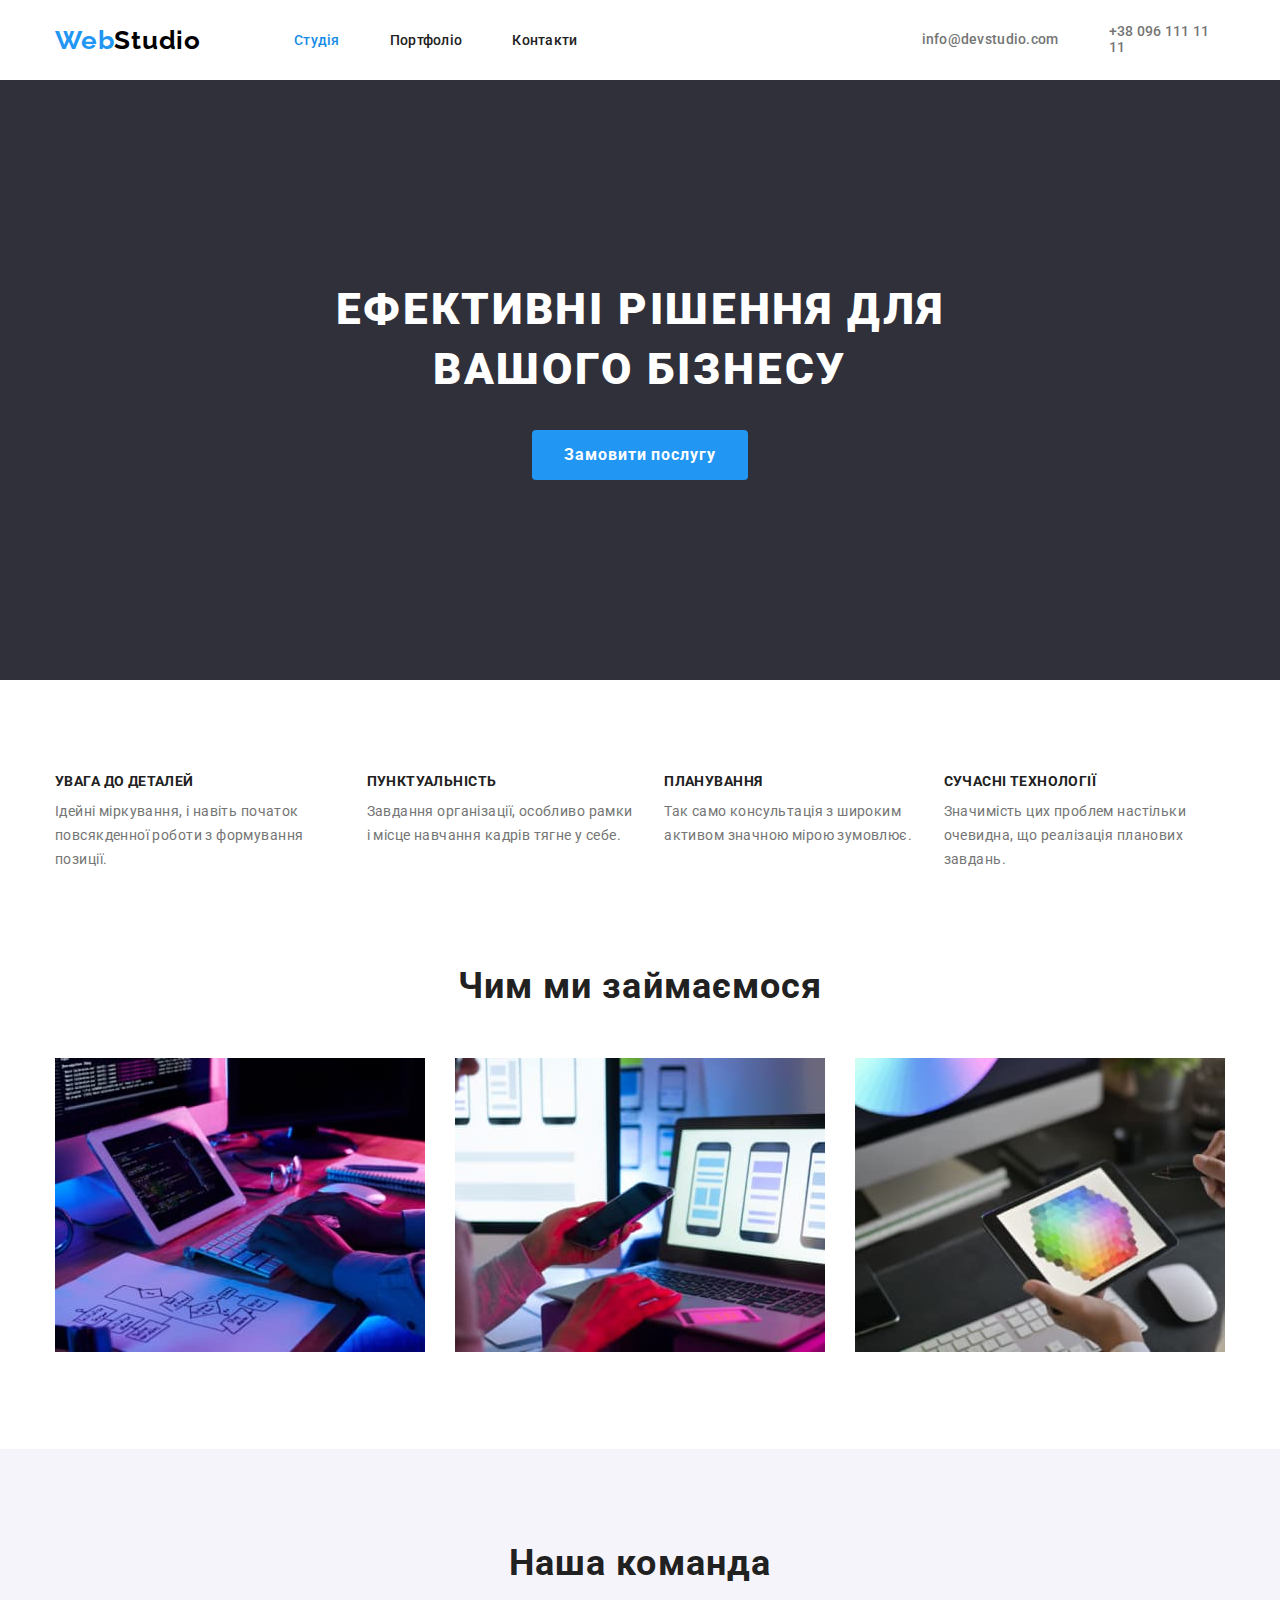
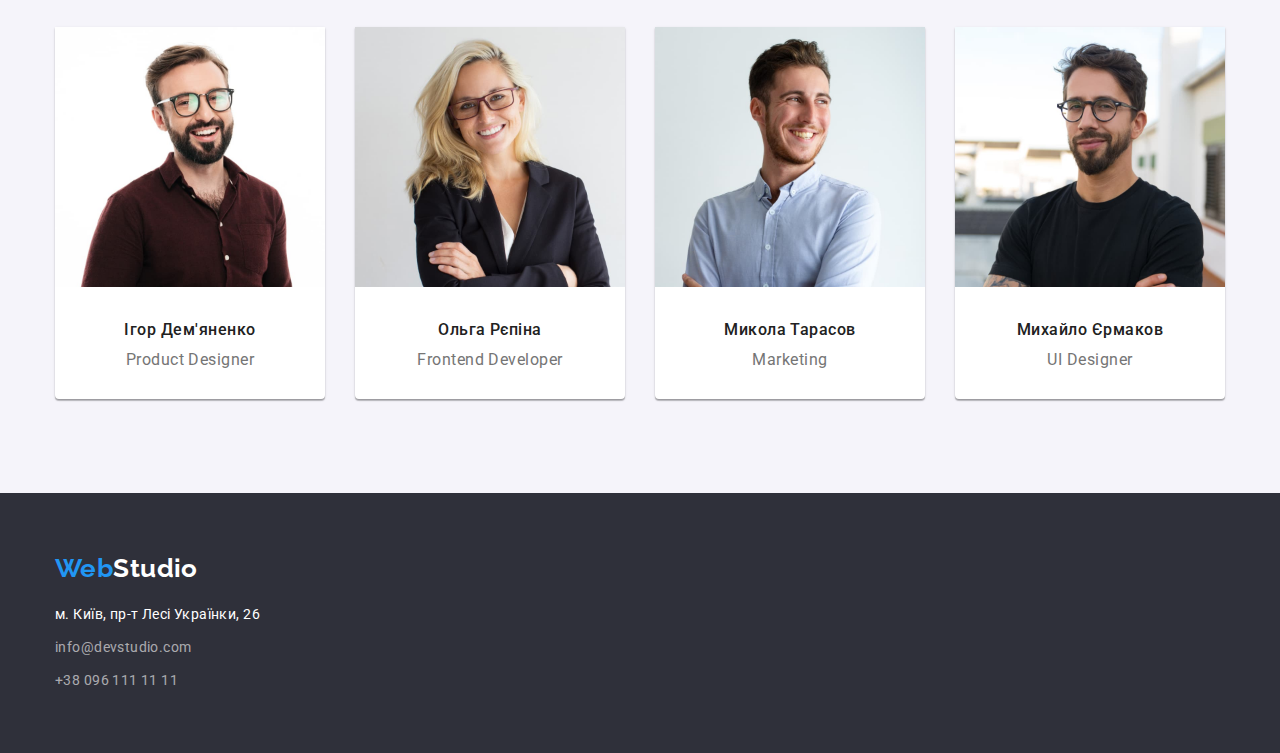
==== commit b0d57ab9: "alive" ====
--- a/index.html
+++ b/index.html
@@ -14,31 +14,32 @@
 <body>
     
         <header class="header">
+            <div class="container flex">
         <a href="#" class="studio"><span class="web">Web</span>Studio</a>
-        <nav class="nav_header">
             <ul class="site-nav">
                 <li class="nav_item"><a href="./index.html" class="link current">Студія</a></li>
                 <li class="nav_item"><a href="./portfolio.html" class="link">Портфоліо</a></li>
                 <li class="nav_item"><a href="" class="link">Контакти</a></li>
               </ul>
-        </nav>
-        <div class="div_contacts">
-    <ul class="contacts">
-        <li class="contact"><a class="contact_link" href="mailto:info@devstudio.com">info@devstudio.com</a></li>
-        <li class="contact"><a class="contact_link" href="tel:+380961111111">+38 096 111 11 11</a></li>
-    </ul>
-    </div>
+<div class="div_contacts">
+    <a class="contact_link-" href="mailto:info@devstudio.com">info@devstudio.com</a>
+    <a class="contact_link" href="tel:+380961111111">+38 096 111 11 11</a>
+</div>
+</div>
     </header>
-    </div>
+    
     <main>
         <!--Main_Idea-->
             <section class="main_section">
-            <h1 class="main">Ефективні рішення для вашого бізнесу</h1>
-        <button style="width:216px;height:50px" type="button" class="main_button">Замовити послугу</button>
+                <div class="container">
+            <h1 class="main">Ефективні рішення для <br> вашого бізнесу</h1>
+        <button type="button" class="main_button">Замовити послугу</button>
+        </div>
         </section>
 
         <!--AboutUs-->
-        <section>
+        <section class="sctn_about">
+            <div class="container">
             <h2 class="visually-hidden">Особливості WebStudio</h2>
             <ul class="peculiarities-block">
             <li class="list_item_main"><h3 class="list-item-name">УВАГА ДО ДЕТАЛЕЙ</h3><p class="list-item-description">Ідейні міркування, і навіть початок повсякденної роботи з формування позиції.</p>
@@ -53,31 +54,36 @@
             <li class="list_item_main"><h3 class="list-item-name">СУЧАСНІ ТЕХНОЛОГІЇ</h3><p class="list-item-description">Значимість цих проблем настільки очевидна, що реалізація планових завдань.</p></li>
            
         </ul>  
-        </section>
+        </div>
+    </section>
         <!--WhatWeDo-->
             <section class="wwd">
+                <div class="container">
             <h2 class="wwd-h2">Чим ми займаємося</h2>
             <ul class="wwd-ul">
                 <li class="wwd-li"><img src="images/box1.jpg" alt="picture1" width="370" height="294"></li>
                 <li class="wwd-li"><img src="images/box2.jpg" alt="picture2" width="370" height="294"></li>
                 <li class="wwd-li"><img src="images/box3.jpg" alt="picture3" width="370" height="294"></li>
             </ul>
+        </div>
        </section>
-     </div>
         <!--OurTeam-->
             <section class="team-section">
+                <div class="container">
             <h2 class="team">Наша команда</h2>
         <ul class="team-list">
-            <li class="member1"><img src="images/ihor.jpg" alt="Ighor_Demianenko" width="270" height="260"> <h3 class="name">Ігор Дем'яненко</h3> <p class="job-title">Product Designer</p></li>
-            <li class="member2"><img src="images/olya.jpg" alt="Olga_Repina" width="270" height="260"> <h3 class="name">Ольга Рєпіна</h3> <p class="job-title">Frontend Developer</p></li>
-            <li class="member3"><img src="images/kolya.jpg" alt="Mykola_Tarasov" width="270" height="260"> <h3 class="name">Микола Тарасов</h3> <p class="job-title">Marketing</p></li>
-            <li class="member4"><img src="images/miha.jpg" alt="Mykhailo_Yermakov" width="270" height="260"> <h3 class="name">Михайло Єрмаков</h3> <p class="job-title">UI Designer</p></li>
+            <li class="member"><img src="images/ihor.jpg" alt="Ighor_Demianenko" width="270" height="260"> <h3 class="name">Ігор Дем'яненко</h3> <p class="job-title">Product Designer</p></li>
+            <li class="member"><img src="images/olya.jpg" alt="Olga_Repina" width="270" height="260"> <h3 class="name">Ольга Рєпіна</h3> <p class="job-title">Frontend Developer</p></li>
+            <li class="member"><img src="images/kolya.jpg" alt="Mykola_Tarasov" width="270" height="260"> <h3 class="name">Микола Тарасов</h3> <p class="job-title">Marketing</p></li>
+            <li class="member"><img src="images/miha.jpg" alt="Mykhailo_Yermakov" width="270" height="260"> <h3 class="name">Михайло Єрмаков</h3> <p class="job-title">UI Designer</p></li>
         </ul>
+    </div>
     </section>
     </main>
     <!--Basement-->
     <footer class="footer">
-        <a href="#" class="studio_bot"><span class="web">Web</span>Studio</a>
+        <div class="container">
+            <a href="#" class="studio_bot"><span class="web">Web</span>Studio</a>
         <address>
          <ul class="foot-contacts">
             <li class="address"><a class="address" href="https://goo.gl/maps/YetoZ5Styc7Grwgf9" target="_blank" rel="nofolow noopener noreferrer">м. Київ, пр-т Лесі Українки, 26</a></li>
@@ -85,6 +91,7 @@
             <li class="contact-f"><a class="contact-f" href="tel:+380961111111">+38 096 111 11 11</a></li> 
          </ul> 
         </address>
+    </div>
  </footer>
 </body>
 </html>
--- a/styles/styles.css
+++ b/styles/styles.css
@@ -10,22 +10,33 @@
 --random-background-color: #F5F4FA;
 }
 
-h1 , h2 , h3 , h4 , h5 , h6 , p {
+h1 , h2 , h3 , h4 , h5 , h6 , p , ul , li {
     
     margin: 0;
-}
-
-
+    padding: 0;
+}
+img {
+    max-width: 100%;
+}
+
+.container {
+    margin-left: auto;
+    margin-right: auto;
+    max-width: 1200px;
+    padding-left: 15px;
+    padding-right: 15px;
+    display: block;
+}
+
+.flex {
+    display: flex;
+}
 
 .header {
     display: flex;
-    text-align: center;
-    align-items: center;
 }
 .header_port {
     display: flex;
-    text-align: center;
-    align-items: center;
     border-bottom: 1px solid #ececec;
 }
 
@@ -42,18 +53,19 @@
 
 .web {
 color: var(--primary-change-color);
-margin-left: 215px;
+
 
 }
 .studio {
     color: var(--tetriary-text-color);
-    font-family: 'Raleway', sans-serif;
     font-size: 26px;
     line-height: 1.19;
     text-decoration: none;
     font-weight: bold;
-    
-    margin-bottom: 0px;
+    font-family: "Raleway";
+    letter-spacing: .03em;
+    display: flex;
+    align-items: center;
     margin-right: 93px;
 }
 .studio_bot {
@@ -66,9 +78,9 @@
 }
 .main_section {
     background-color: var(--main-background-color);
-    display: block;
-    margin-top: 0px;
     text-align: center;
+    padding-top: 200px;
+    padding-bottom: 200px;
    
 }
 .main {
@@ -79,10 +91,6 @@
     font-weight: 900;
     text-transform: uppercase;
     text-align: center;
-    padding: 200px 452px 30px 452px;
-    margin: 0px;
-    
-
 }
 .main_button {
     color: var(--secondary-text-color);
@@ -95,7 +103,13 @@
     letter-spacing: 0.06em;
     border-color: transparent;
     border-radius: 4px;
-    margin-bottom: 200px;
+    align-items: center;
+    text-align: center;
+    margin-top: 30px;
+    margin-right: auto;
+    margin-left: auto;
+    width:216px;
+    height:50px;
     
 }
 .main_button:hover {
@@ -116,22 +130,15 @@
 .site-nav {
     list-style-type: none;
     display: flex;
-    margin: 0;
-    padding-left: 0;
-    padding-right: 0;
-    
+
 }
 .div_contacts {
+    display: flex;
     margin-left: 344px;
     
 }
-.contacts {
-    list-style-type: none;
-    display: flex;
-    margin: 0;
-    padding: 0;
-    
-}
+
+    
 .contact {
     padding: 0;
     padding-right: 50px;
@@ -140,17 +147,40 @@
     font-weight: 500;
     text-decoration: none;
     color: var(--primary-description-color);
-    padding-right: 100000000;
+    font-size: 14px;
+    line-height: 1.14;
+    letter-spacing: .02em;
+    display: flex;
+    align-items: center;
+    margin-left: 50px;
+}
+.contact_link- {
+    font-weight: 500;
+    text-decoration: none;
+    color: var(--primary-description-color);
+    font-size: 14px;
+    line-height: 1.14;
+    letter-spacing: .02em;
+    display: flex;
+    align-items: center;
 }
 .contact:last-child {
     padding-right: 0px;
 }
+.nav_header {
+    display: flex;
+}
 .nav_item {
+    display: list-item;
+    text-align: -webkit-match-parent;
     margin-right: 50px;
 }
 .nav_item:last-child {
+    display: list-item;
+    text-align: -webkit-match-parent;
     margin-right: 0px;
 }
+
 .link {
     list-style-type: none;
     color: var(--primary-text-color);
@@ -161,11 +191,9 @@
     line-height: 1.17;
     padding-top: 32px;
     padding-bottom: 32px;
-    gap: 50px;
-    display: block;
-
-
-}
+    display: flex;
+}
+
 .link:hover {
     color: var(--primary-change-color);
 }
@@ -186,20 +214,21 @@
 .contact_link:hover {
     color: var(--primary-change-color);
 }
-
+.sctn_about {
+    padding-top: 94px;
+    padding-bottom: 94px;
+}
 .peculiarities-block {
     text-decoration: none;
     list-style-type: none;
     display: flex;
-    margin-top: 94px;
-    margin-left: 215px;
-    margin-right: 215px;
-    margin-bottom: 0px;
-    padding-left: 0px;
+    padding: 0;
+    margin: 0;
 }
 
 .list_item_main {
     margin-right: 30px;
+    display: list-item;
 }
 .list_item_main:last-child {
     margin-right: 0px;
@@ -223,10 +252,7 @@
 }
 .wwd {
     background-color: var(--secondary-text-color);
-    margin-top: 94px;
-    margin-left: 185px;
-    margin-right: 215px;
-    margin-bottom: 94px;
+    
     
 
 }
@@ -243,17 +269,15 @@
     text-decoration: none;
     list-style-type: none;
     display: flex;
-    padding-left: 0;
-    margin-left: 0;
-    margin-bottom: 0;
-    width: 1110px;
+    margin-bottom: 94px;
+    
 
 }
 .wwd-li {
-    padding-right: 30px;
+    margin-right: 30px;
 }
 .wwd-li:last-child {
-    padding-right: 0px;
+    margin-right: 0px;
 }
 
 .team {
@@ -263,7 +287,7 @@
 text-align: center;
 letter-spacing: 0.03em;
 color: var(--primary-text-color);
-padding-bottom: 43px;
+margin-bottom: 43px;
 }
 .team-section {
     background-color: var(--random-background-color);
@@ -272,27 +296,12 @@
 
 }
 .team-list {
-    list-style-type: none;
+list-style-type: none;
 display: flex;
-padding: 0;
-margin: 0;
-margin-left: 175px;
-margin-right: 215px;
-}
-
-.member1 {
-    
-    margin-right: 30px;
-    border-bottom: var(--main-background-color);
-}
-.member2 {
-    
-    margin-right: 30px;
-}
-.member3 {
-    
-    margin-right: 30px;
-}
+
+}
+
+
 .name {
 font-weight: 500;
 font-size: 16px;
@@ -311,40 +320,27 @@
 color: var(--primary-description-color);
 padding-bottom: 30px;
 }
-.member1 {
+.member {
     background-color: var(--secondary-text-color);
     margin-right: 30px;
     box-shadow: 0px 1px 3px rgba(0,0,0,.12), 0px 1px 1px rgba(0,0,0,.14), 0px 2px 1px rgba(0,0,0,.2);
     border-radius: 0px 0px 4px 4px;
-}
-.member2 {
-    background-color: var(--secondary-text-color);
-    margin-right: 30px;
-    box-shadow: 0px 1px 3px rgba(0,0,0,.12), 0px 1px 1px rgba(0,0,0,.14), 0px 2px 1px rgba(0,0,0,.2);
-    border-radius: 0px 0px 4px 4px;
-}
-.member3 {
-    background-color: var(--secondary-text-color);
-    margin-right: 30px;
-    box-shadow: 0px 1px 3px rgba(0,0,0,.12), 0px 1px 1px rgba(0,0,0,.14), 0px 2px 1px rgba(0,0,0,.2);
-    border-radius: 0px 0px 4px 4px;
-}
-.member4 {
-    background-color: var(--secondary-text-color);
-    margin-right: 30px;
-    box-shadow: 0px 1px 3px rgba(0,0,0,.12), 0px 1px 1px rgba(0,0,0,.14), 0px 2px 1px rgba(0,0,0,.2);
-    border-radius: 0px 0px 4px 4px;
+
+}
+.member:last-child {
+    margin-right: 0;
 }
 .footer {
     background-color: var(--main-background-color);
     padding-top: 60px;
+    padding-bottom: 60px;
 }
 .foot-contacts {
     text-decoration: none;
     list-style-type: none;
     font-style: normal;
-    padding: 20px 0px 60px 215px;
     margin: 0;
+    padding-top: 20px;
 }
 .address {
 font-size: 14px;
@@ -360,7 +356,7 @@
     line-height: 1.71;
     letter-spacing: 0.03em;
     color: var(--secondary-description-color);
-    padding-bottom: 9px;
+    margin-bottom: 9px;
 }
 .contact-f:last-child {
     text-decoration: none;
@@ -368,7 +364,7 @@
     line-height: 1.71;
     letter-spacing: 0.03em;
     color: var(--secondary-description-color);
-    padding-bottom: 0px;
+    margin-bottom: 0px;
 }
 
 /* Portofolio html */
@@ -387,8 +383,8 @@
   cursor: pointer;
   border-color: transparent;
   border-radius: 4px;
-  margin-bottom: 34px;
   margin-right: 8px;
+  padding: 6px 22px;
   
   
 }
@@ -401,25 +397,24 @@
 .button_list {
     list-style-type: none;
     display: flex;
-    margin-left: 300px;
-    padding-left: auto;
-    padding-right: auto;
+    justify-content: center;
+    margin-bottom: 50px;
 }
 .picture_list {
     list-style-type: none;
-    display: grid;
-  grid-template-columns: 1fr 1fr 1fr;
+    display: flex;
+    flex-wrap: wrap;
+    gap: 30px;
   
 }
+.div_picture {
+    padding: 20px 24px;
+}
 .picture_item1 {
     background-color: var(--secondary-text-color);
-    margin-right: 30px;
-    margin-bottom: 30px;
 }
 .picture_item2 {
     background-color: var(--secondary-text-color);
-    margin-right: 30px;
-    margin-bottom: 30px;
 }
 .picture_item3 {
     background-color: var(--secondary-text-color);
@@ -427,7 +422,6 @@
 }
 .picture_item4 {
     background-color: var(--secondary-text-color);
-    margin-bottom: 30px;
 }
 .picture_item5 {
     background-color: var(--secondary-text-color);
@@ -455,14 +449,14 @@
   font-size: 18px;
   line-height: 2;
   letter-spacing: 0.06em;
-  padding:20px 24px 4px 24px ;
+  
 }
 .type {
   color: var(--primary-description-color);
   font-size: 16px;
   line-height: 1.87;
   letter-spacing: 0.03em;
-  padding: 0px 24px 10px 24px;
+  
 }
 .site-nav .link:hover,
 .site-nav .link:focus,
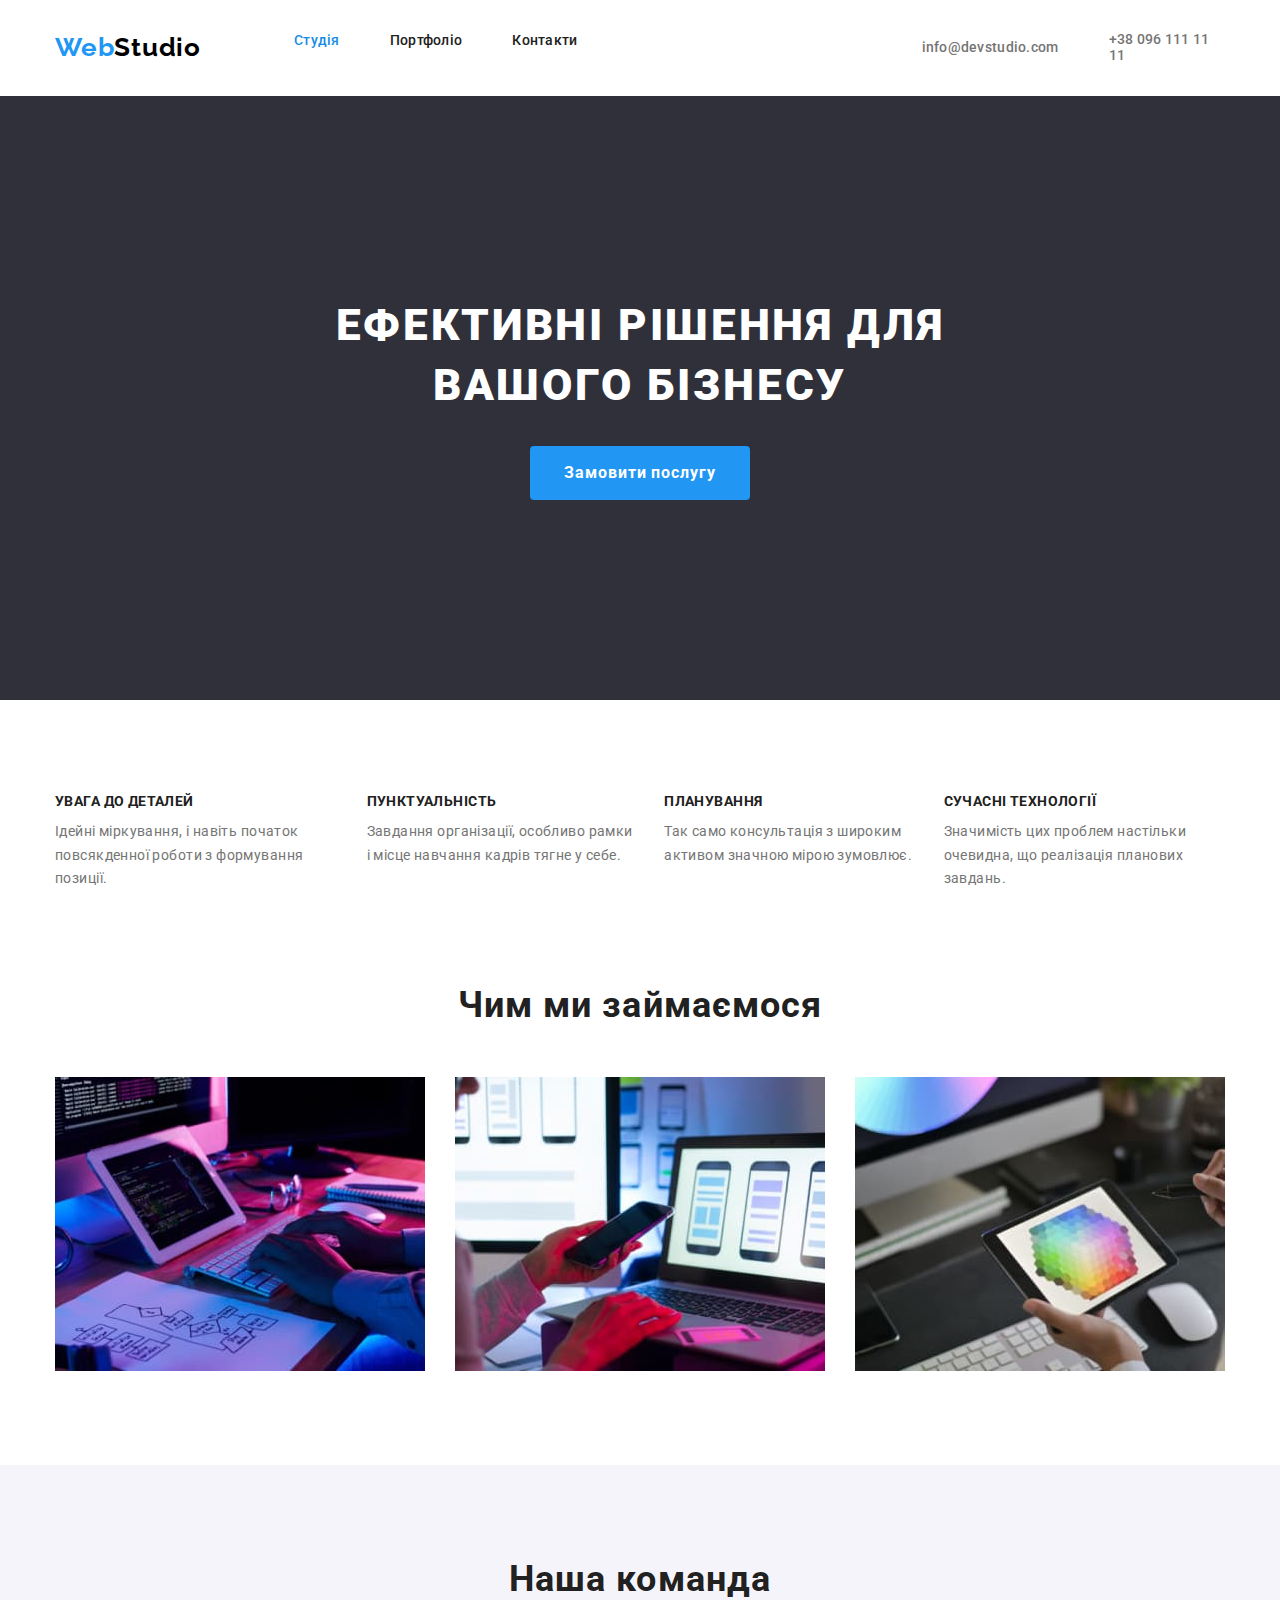
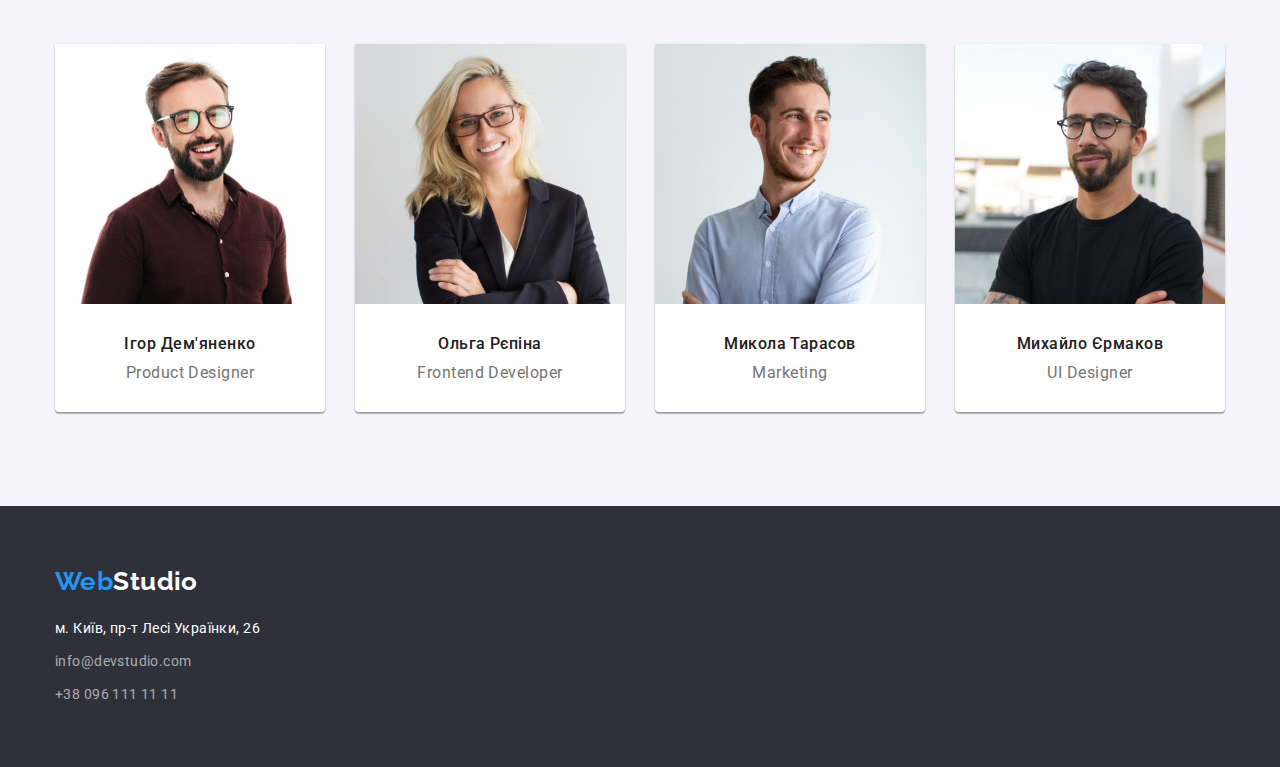
==== commit 63c1a97f: "got it" ====
--- a/index.html
+++ b/index.html
@@ -16,14 +16,18 @@
         <header class="header">
             <div class="container flex">
         <a href="#" class="studio"><span class="web">Web</span>Studio</a>
+           <nav> 
             <ul class="site-nav">
                 <li class="nav_item"><a href="./index.html" class="link current">Студія</a></li>
                 <li class="nav_item"><a href="./portfolio.html" class="link">Портфоліо</a></li>
                 <li class="nav_item"><a href="" class="link">Контакти</a></li>
-              </ul>
+            </ul>
+            </nav>
 <div class="div_contacts">
-    <a class="contact_link-" href="mailto:info@devstudio.com">info@devstudio.com</a>
-    <a class="contact_link" href="tel:+380961111111">+38 096 111 11 11</a>
+    <ul class="contact_link_list">
+        <li class="contact_link"><a class="contact_link_item" href="mailto:info@devstudio.com">info@devstudio.com</a></li>
+        <li class="contact_link"><a class="contact_link_item" href="tel:+380961111111">+38 096 111 11 11</a></li>
+    </ul>
 </div>
 </div>
     </header>
@@ -72,10 +76,10 @@
                 <div class="container">
             <h2 class="team">Наша команда</h2>
         <ul class="team-list">
-            <li class="member"><img src="images/ihor.jpg" alt="Ighor_Demianenko" width="270" height="260"> <h3 class="name">Ігор Дем'яненко</h3> <p class="job-title">Product Designer</p></li>
-            <li class="member"><img src="images/olya.jpg" alt="Olga_Repina" width="270" height="260"> <h3 class="name">Ольга Рєпіна</h3> <p class="job-title">Frontend Developer</p></li>
-            <li class="member"><img src="images/kolya.jpg" alt="Mykola_Tarasov" width="270" height="260"> <h3 class="name">Микола Тарасов</h3> <p class="job-title">Marketing</p></li>
-            <li class="member"><img src="images/miha.jpg" alt="Mykhailo_Yermakov" width="270" height="260"> <h3 class="name">Михайло Єрмаков</h3> <p class="job-title">UI Designer</p></li>
+            <li class="member"><img src="images/ihor.jpg" alt="Ighor_Demianenko" width="270" height="260"> <div class="about_member"> <h3 class="name">Ігор Дем'яненко</h3> <p class="job-title">Product Designer</p></div></li>
+            <li class="member"><img src="images/olya.jpg" alt="Olga_Repina" width="270" height="260"> <div class="about_member"> <h3 class="name">Ольга Рєпіна</h3> <p class="job-title">Frontend Developer</p></div></li>
+            <li class="member"><img src="images/kolya.jpg" alt="Mykola_Tarasov" width="270" height="260"> <div class="about_member"> <h3 class="name">Микола Тарасов</h3> <p class="job-title">Marketing</p></div></li>
+            <li class="member"><img src="images/miha.jpg" alt="Mykhailo_Yermakov" width="270" height="260"> <div class="about_member"> <h3 class="name">Михайло Єрмаков</h3> <p class="job-title">UI Designer</p></div></li>
         </ul>
     </div>
     </section>
--- a/styles/styles.css
+++ b/styles/styles.css
@@ -14,11 +14,15 @@
     
     margin: 0;
     padding: 0;
+    list-style-type: none;
 }
 img {
+    display: block;
     max-width: 100%;
 }
-
+a {
+    text-decoration: none;
+}
 .container {
     margin-left: auto;
     margin-right: auto;
@@ -108,8 +112,7 @@
     margin-top: 30px;
     margin-right: auto;
     margin-left: auto;
-    width:216px;
-    height:50px;
+    padding: 10px 32px;
     
 }
 .main_button:hover {
@@ -121,10 +124,10 @@
     background-color: var(--button-color);
 }
 
-.contact:hover {
-    color: var(--primary-change-color);
-}
-.contact:focus {
+.contact_link:hover {
+    color: var(--primary-change-color);
+}
+.contact_link:focus {
     color: var(--primary-change-color);
 }
 .site-nav {
@@ -143,6 +146,9 @@
     padding: 0;
     padding-right: 50px;
 }
+.contact_link_list {
+    display: flex;
+}
 .contact_link {
     font-weight: 500;
     text-decoration: none;
@@ -154,7 +160,7 @@
     align-items: center;
     margin-left: 50px;
 }
-.contact_link- {
+.contact_link_item {
     font-weight: 500;
     text-decoration: none;
     color: var(--primary-description-color);
@@ -163,7 +169,27 @@
     letter-spacing: .02em;
     display: flex;
     align-items: center;
-}
+    padding-top: 32px;
+    padding-bottom: 32px;
+}
+.contact_link_item:hover {
+    color: var(--primary-change-color);
+}
+.contact_link_item:focus {
+    color: var(--primary-change-color);
+}
+.contact_link:first-child {
+    font-weight: 500;
+    text-decoration: none;
+    color: var(--primary-description-color);
+    font-size: 14px;
+    line-height: 1.14;
+    letter-spacing: .02em;
+    display: flex;
+    align-items: center;
+    margin-left: 0px;
+}
+
 .contact:last-child {
     padding-right: 0px;
 }
@@ -252,7 +278,7 @@
 }
 .wwd {
     background-color: var(--secondary-text-color);
-    
+    margin-bottom: 94px;
     
 
 }
@@ -266,10 +292,9 @@
 margin-bottom: 50px;
 }
 .wwd-ul {
-    text-decoration: none;
-    list-style-type: none;
-    display: flex;
-    margin-bottom: 94px;
+    list-style-type: none;
+    display: flex;
+    
     
 
 }
@@ -301,7 +326,10 @@
 
 }
 
-
+.about_member {
+    padding-top: 30px;
+    padding-bottom: 30px;
+}
 .name {
 font-weight: 500;
 font-size: 16px;
@@ -309,8 +337,8 @@
 text-align: center;
 letter-spacing: 0.03em;
 color: var(--primary-text-color);
-padding-top: 30px;
-padding-bottom: 10px;
+margin-bottom: 10px;
+
 }
 .job-title {
 font-size: 16px;
@@ -318,7 +346,7 @@
 text-align: center;
 letter-spacing: 0.03em;
 color: var(--primary-description-color);
-padding-bottom: 30px;
+
 }
 .member {
     background-color: var(--secondary-text-color);
@@ -339,8 +367,8 @@
     text-decoration: none;
     list-style-type: none;
     font-style: normal;
-    margin: 0;
-    padding-top: 20px;
+    margin-top: 20px;
+    
 }
 .address {
 font-size: 14px;
@@ -369,8 +397,9 @@
 
 /* Portofolio html */
 
-.port_main {
-    margin: 94px 215px 94px 215px;
+.sctn_port {
+    padding-top: 94px;
+    padding-bottom: 94px;
 }
 
 .portfolio-button {
@@ -398,7 +427,7 @@
     list-style-type: none;
     display: flex;
     justify-content: center;
-    margin-bottom: 50px;
+    margin-bottom: 34px;
 }
 .picture_list {
     list-style-type: none;
@@ -409,6 +438,8 @@
 }
 .div_picture {
     padding: 20px 24px;
+    border: 1px solid #eee;
+    border-top: none;
 }
 .picture_item1 {
     background-color: var(--secondary-text-color);
@@ -449,6 +480,7 @@
   font-size: 18px;
   line-height: 2;
   letter-spacing: 0.06em;
+  margin-bottom: 4px;
   
 }
 .type {
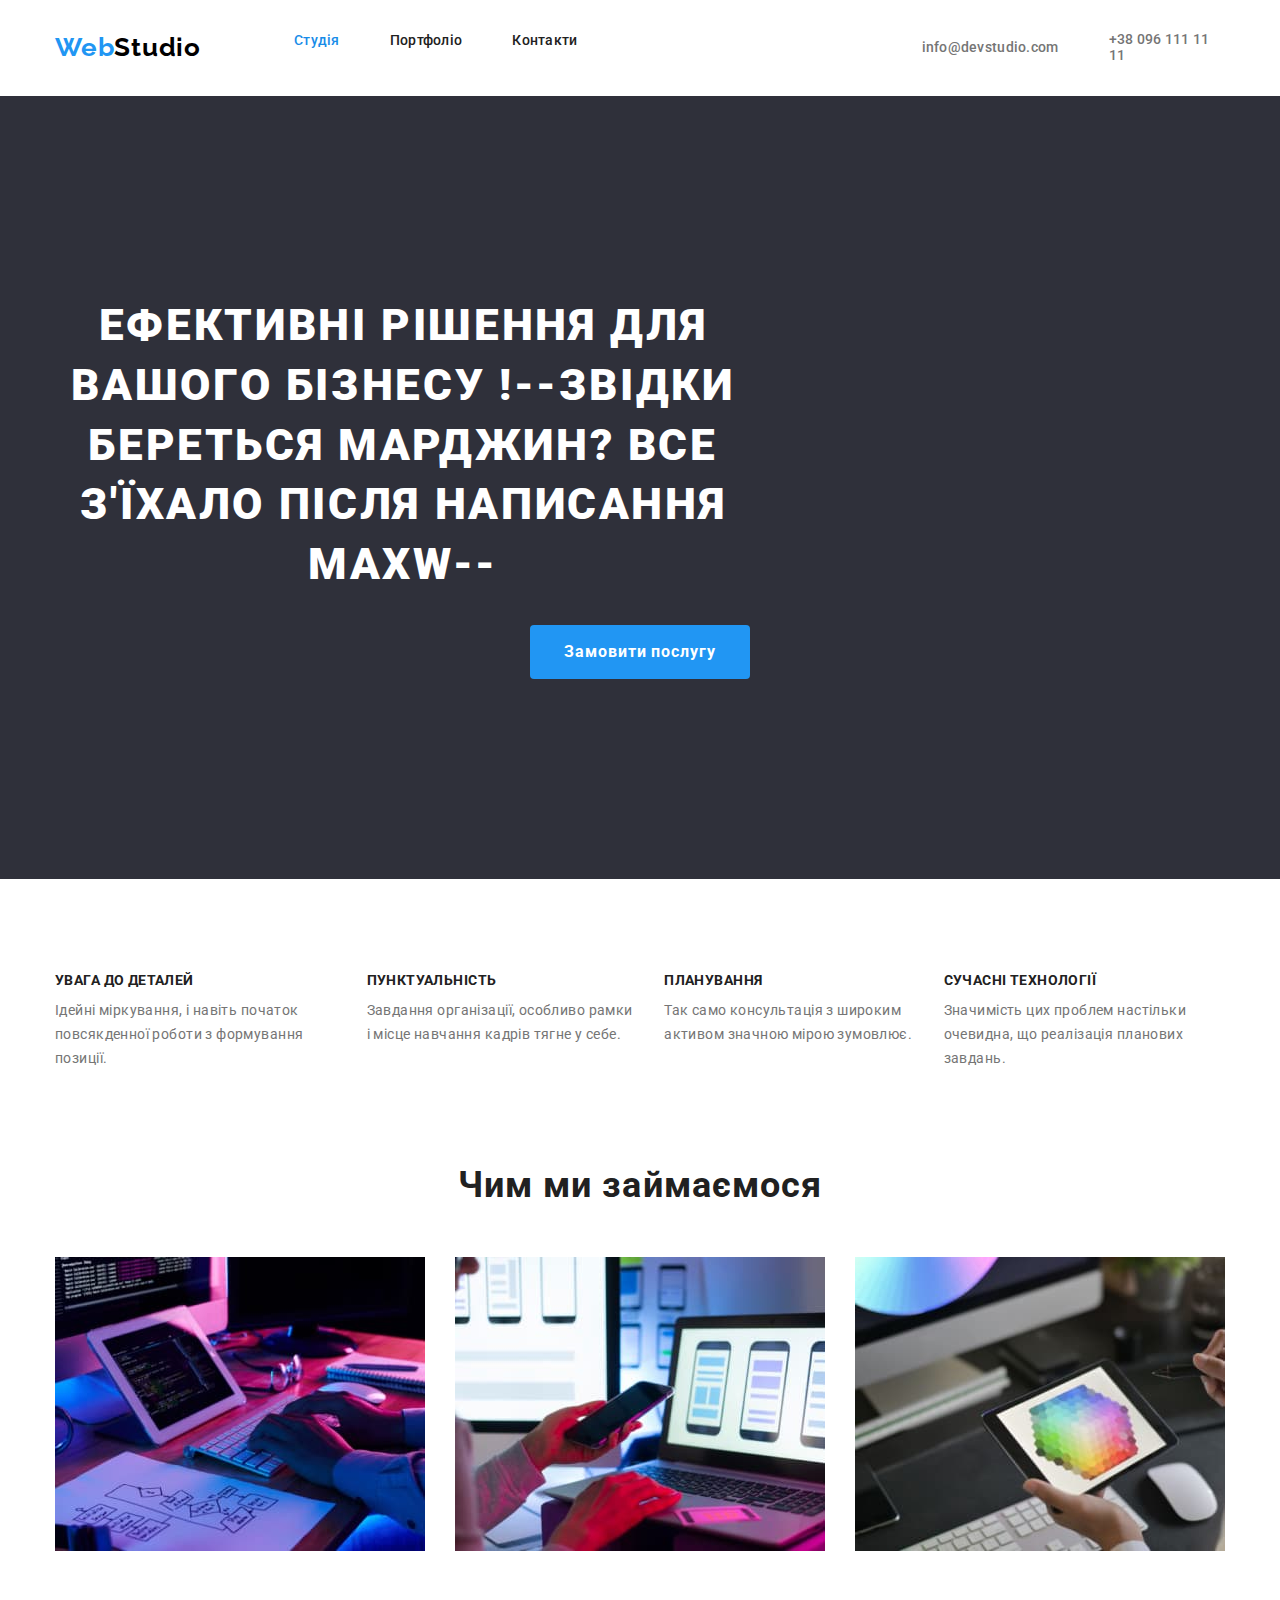
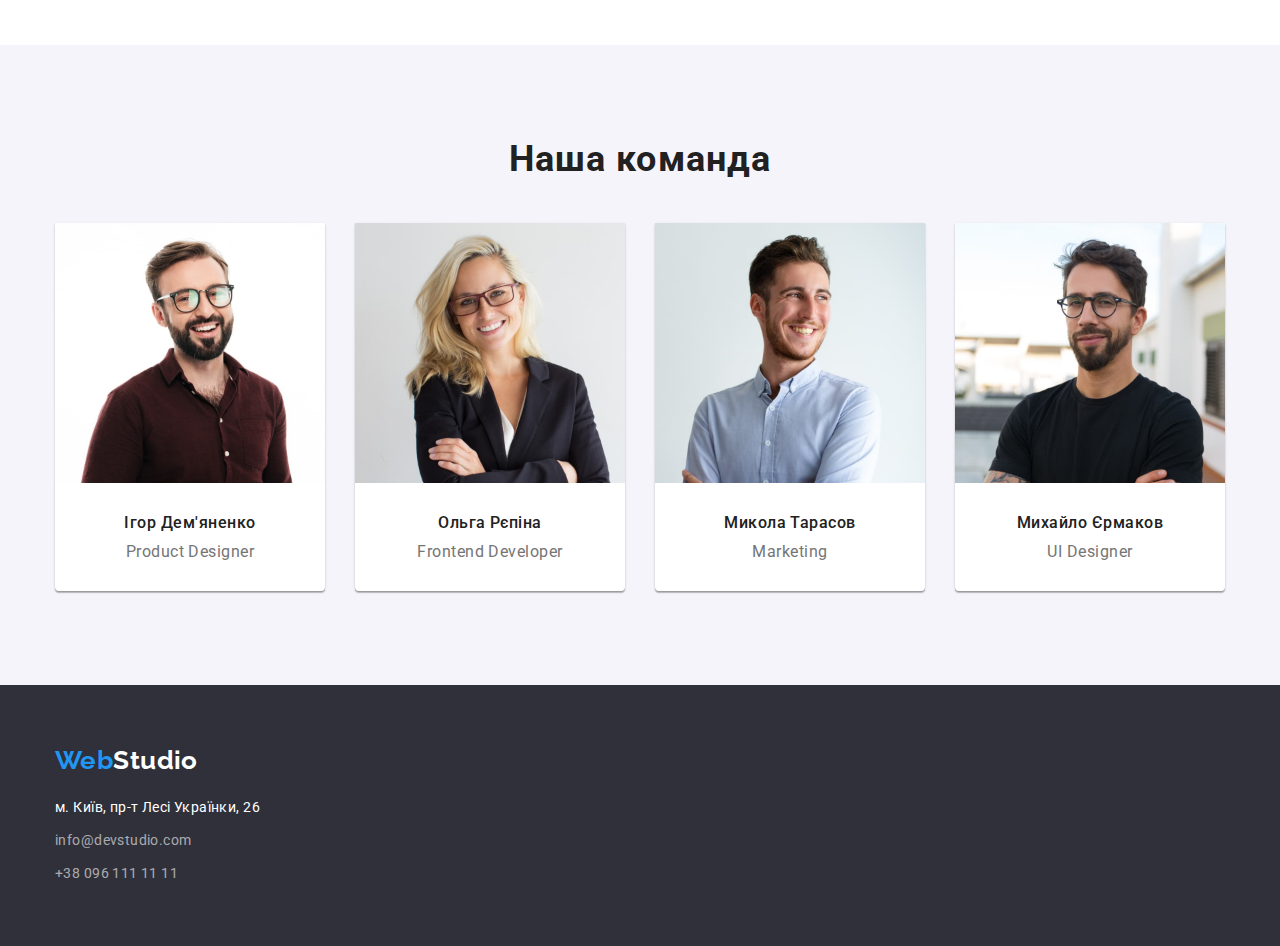
==== commit fa6ee0ba: "almost" ====
--- a/index.html
+++ b/index.html
@@ -23,12 +23,10 @@
                 <li class="nav_item"><a href="" class="link">Контакти</a></li>
             </ul>
             </nav>
-<div class="div_contacts">
     <ul class="contact_link_list">
         <li class="contact_link"><a class="contact_link_item" href="mailto:info@devstudio.com">info@devstudio.com</a></li>
         <li class="contact_link"><a class="contact_link_item" href="tel:+380961111111">+38 096 111 11 11</a></li>
     </ul>
-</div>
 </div>
     </header>
     
@@ -36,7 +34,7 @@
         <!--Main_Idea-->
             <section class="main_section">
                 <div class="container">
-            <h1 class="main">Ефективні рішення для <br> вашого бізнесу</h1>
+            <h1 class="main">Ефективні рішення для вашого бізнесу !--Звідки береться марджин? Все з'їхало після написання maxW--</h1>
         <button type="button" class="main_button">Замовити послугу</button>
         </div>
         </section>
@@ -88,7 +86,7 @@
     <footer class="footer">
         <div class="container">
             <a href="#" class="studio_bot"><span class="web">Web</span>Studio</a>
-        <address>
+        <address class="adres">
          <ul class="foot-contacts">
             <li class="address"><a class="address" href="https://goo.gl/maps/YetoZ5Styc7Grwgf9" target="_blank" rel="nofolow noopener noreferrer">м. Київ, пр-т Лесі Українки, 26</a></li>
             <li class="contact-f"><a class="contact-f" href="mailto:info@devstudio.com">info@devstudio.com</a></li>
--- a/styles/styles.css
+++ b/styles/styles.css
@@ -26,10 +26,9 @@
 .container {
     margin-left: auto;
     margin-right: auto;
-    max-width: 1200px;
+    width: 1200px;
     padding-left: 15px;
     padding-right: 15px;
-    display: block;
 }
 
 .flex {
@@ -95,6 +94,7 @@
     font-weight: 900;
     text-transform: uppercase;
     text-align: center;
+    max-width: 696px;
 }
 .main_button {
     color: var(--secondary-text-color);
@@ -148,6 +148,7 @@
 }
 .contact_link_list {
     display: flex;
+    margin-left: 344px;
 }
 .contact_link {
     font-weight: 500;
@@ -364,11 +365,12 @@
     padding-bottom: 60px;
 }
 .foot-contacts {
-    text-decoration: none;
     list-style-type: none;
     font-style: normal;
-    margin-top: 20px;
-    
+    
+}
+.adres {
+    margin-top: 20px;   
 }
 .address {
 font-size: 14px;
@@ -401,7 +403,12 @@
     padding-top: 94px;
     padding-bottom: 94px;
 }
-
+.button_li {
+    margin-right: 8px;
+}
+.button_li:last-child {
+    margin-right: 0;
+}
 .portfolio-button {
   font-family: inherit;
   color: var(--primary-text-color);
@@ -412,10 +419,7 @@
   cursor: pointer;
   border-color: transparent;
   border-radius: 4px;
-  margin-right: 8px;
   padding: 6px 22px;
-  
-  
 }
 
 .portfolio-button:hover,
@@ -427,7 +431,7 @@
     list-style-type: none;
     display: flex;
     justify-content: center;
-    margin-bottom: 34px;
+    margin-bottom: 50px;
 }
 .picture_list {
     list-style-type: none;
